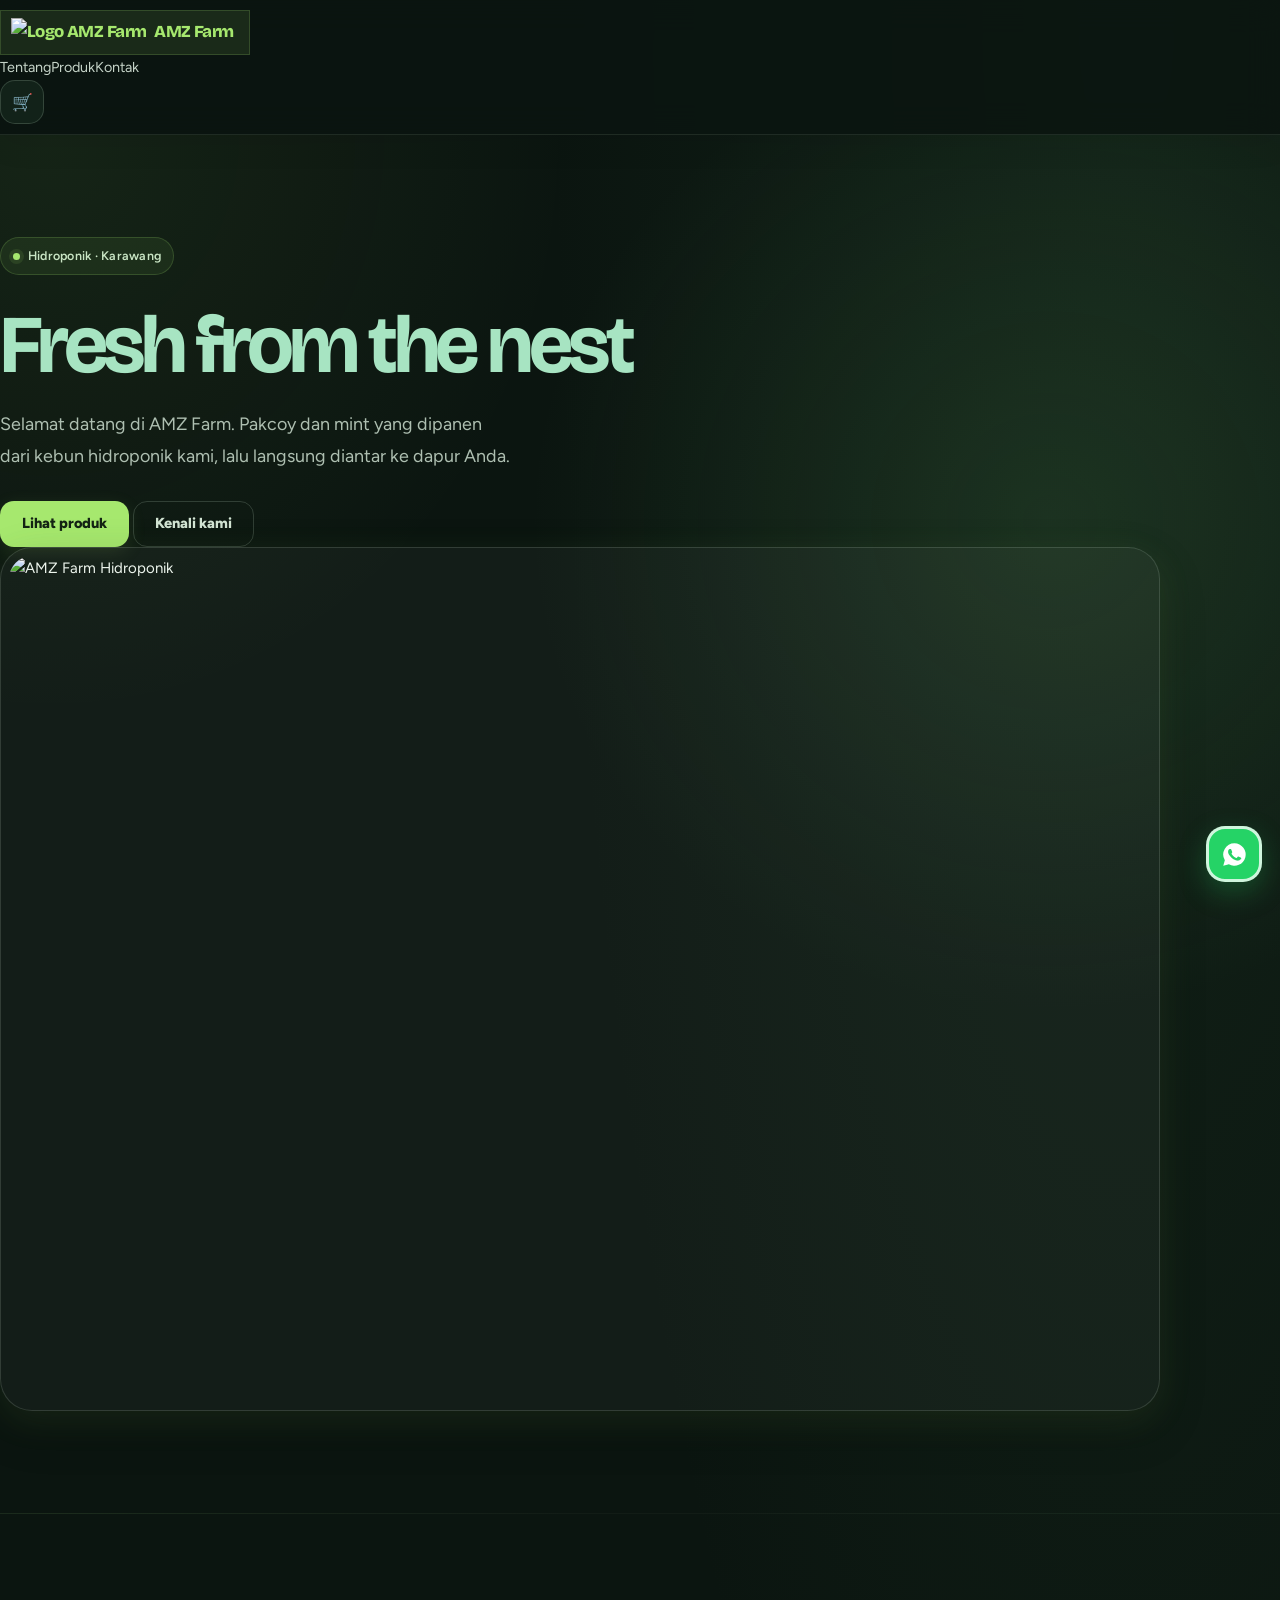
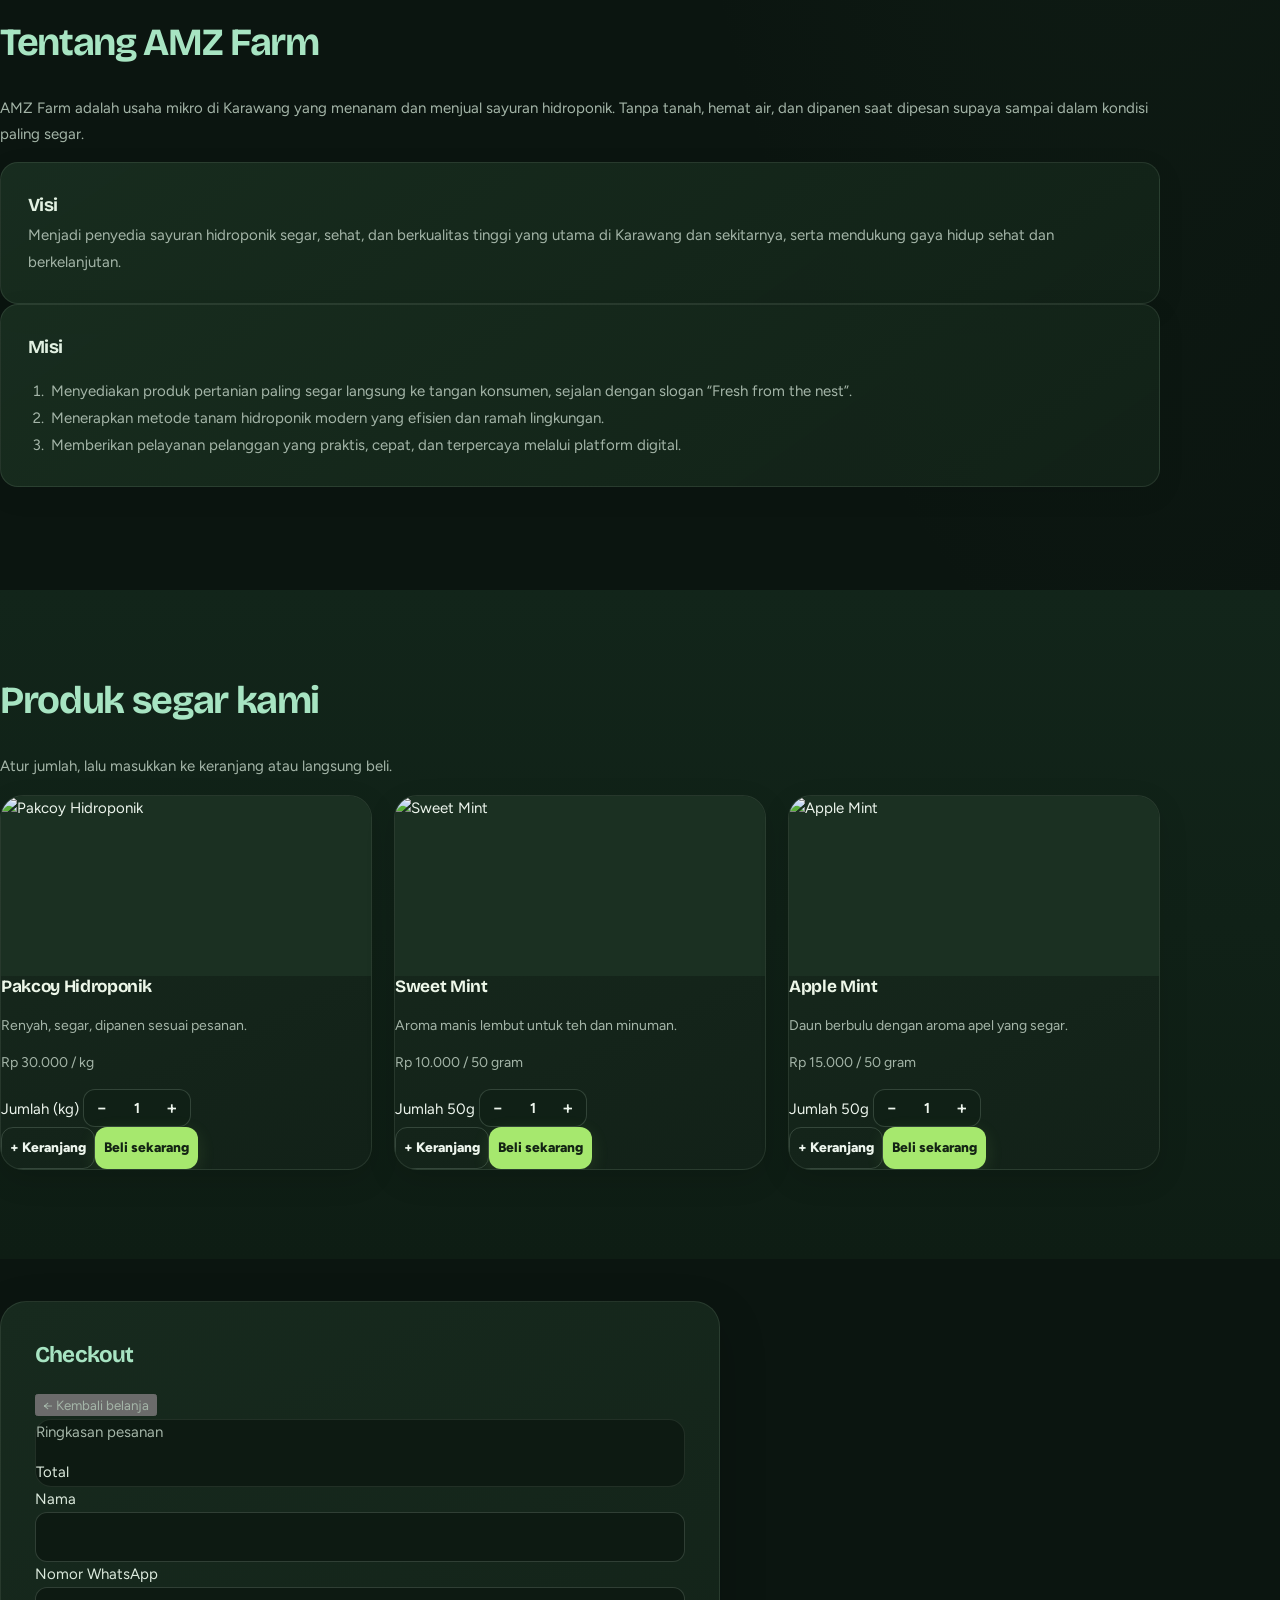
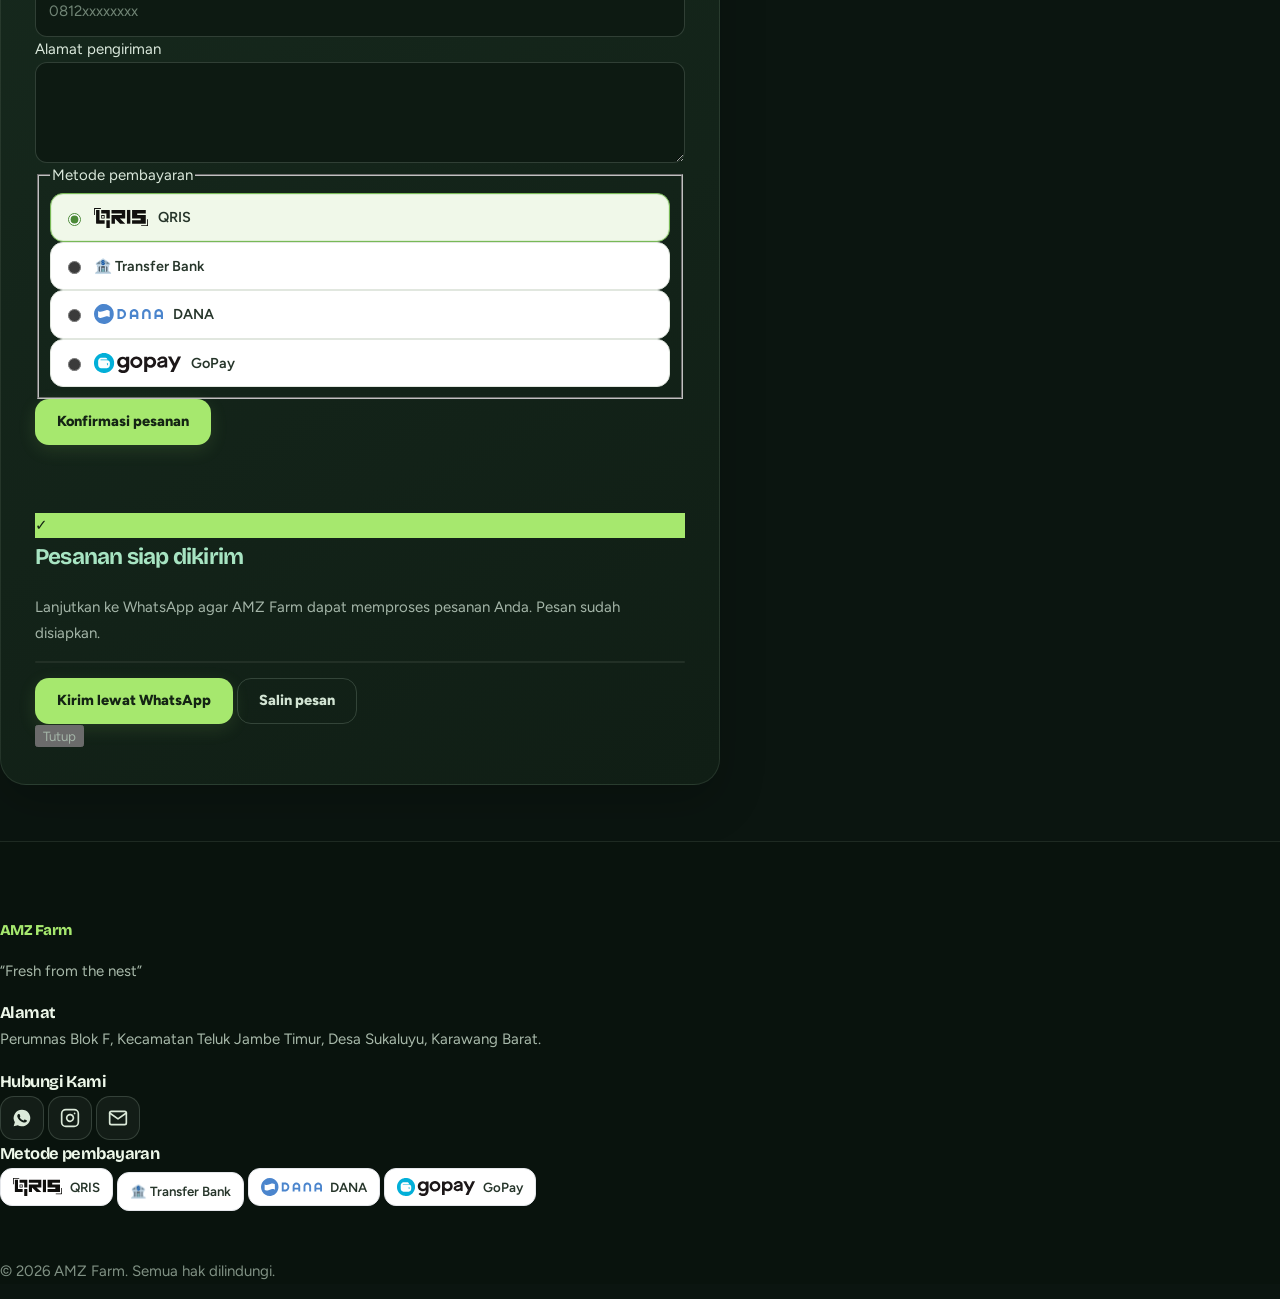
==== index.html @ d4993b53 "Update index.html" ====
<!DOCTYPE html>
<html lang="id">
<head>
<meta charset="utf-8">
<meta name="viewport" content="width=device-width, initial-scale=1, viewport-fit=cover">
<title>AMZ Farm – Sayuran Hidroponik Segar Karawang</title>
<link rel="preconnect" href="https://fonts.googleapis.com">
<link href="https://fonts.googleapis.com/css2?family=Bricolage+Grotesque:wght@600;800&family=Figtree:wght@400;500;600&display=swap" rel="stylesheet">
<script src="https://cdn.tailwindcss.com/3.4.17"></script>
<link rel="stylesheet" href="style.css">
</head>
<body>

<header class="top">
  <div class="mx-auto flex max-w-6xl items-center justify-between px-4 py-3">
    <a href="#atas" class="brand flex items-center gap-2 rounded-full py-1.5 pl-3 pr-4 text-xl font-extrabold" style="background:#1d4a2c;color:#c4f79a">
  <img src="https://raw.githubusercontent.com/dexxiittt/Image/main/logofmz.png" alt="Logo AMZ Farm" class="h-8 w-8 object-contain">
  AMZ Farm
    </a>
    <nav class="flex gap-4 text-sm font-semibold sm:gap-7 sm:text-base" aria-label="Navigasi utama">
      <a class="hidden sm:inline" href="#tentang">Tentang</a><a href="#produk">Produk</a><a class="hidden sm:inline" href="#kontak">Kontak</a><button type="button" id="cartBtn" class="cartbtn self-center" aria-label="Buka keranjang">🛒<span id="cartCount" class="badge">0</span></button>
    </nav>
  </div>
</header>

<main id="atas">
  <section class="hero-bg">
    <div class="mx-auto grid max-w-6xl items-center gap-8 px-4 py-12 md:grid-cols-2 md:py-20">
      <div>
        <p class="chip">Hidroponik · Karawang</p>
        <h1 class="mt-4 text-4xl font-extrabold leading-tight sm:text-5xl lg:text-6xl" style="color:var(--calm)">Fresh from the nest</h1>
        <p class="mt-4 max-w-md text-lg" style="color:var(--muted)">Selamat datang di AMZ Farm. Pakcoy dan mint yang dipanen dari kebun hidroponik kami, lalu langsung diantar ke dapur Anda.</p>
        <div class="mt-6 flex flex-wrap gap-3">
          <a href="#produk" class="btn">Lihat produk</a>
          <a href="#tentang" class="btn alt">Kenali kami</a>
        </div>
      </div>
      <!-- Gambar Hero Utama -->
      <div class="card overflow-hidden">
      <img src="https://raw.githubusercontent.com/dexxiittt/Image/main/iupage.jpg" 
     alt="AMZ Farm Hidroponik" 
     class="w-full h-auto rounded-3xl shadow-md">
      </div>
    </div>
  </section>

  <section id="tentang" class="mx-auto max-w-6xl px-4 py-14">
    <div class="grid gap-8 md:grid-cols-5">
      <div class="md:col-span-2">
        <h2 class="text-3xl font-extrabold" style="color:var(--calm)">Tentang AMZ Farm</h2>
        <p class="mt-3" style="color:var(--muted)">AMZ Farm adalah usaha mikro di Karawang yang menanam dan menjual sayuran hidroponik. Tanpa tanah, hemat air, dan dipanen saat dipesan supaya sampai dalam kondisi paling segar.</p>
      </div>
      <div class="grid gap-4 md:col-span-3">
        <div class="card p-6">
          <h3 class="text-xl font-extrabold">Visi</h3>
          <p class="mt-2" style="color:var(--muted)">Menjadi penyedia sayuran hidroponik segar, sehat, dan berkualitas tinggi yang utama di Karawang dan sekitarnya, serta mendukung gaya hidup sehat dan berkelanjutan.</p>
        </div>
        <div class="card p-6">
          <h3 class="text-xl font-extrabold">Misi</h3>
          <ol class="mt-3 list-decimal space-y-2 pl-5" style="color:var(--muted)">
            <li>Menyediakan produk pertanian paling segar langsung ke tangan konsumen, sejalan dengan slogan “Fresh from the nest”.</li>
            <li>Menerapkan metode tanam hidroponik modern yang efisien dan ramah lingkungan.</li>
            <li>Memberikan pelayanan pelanggan yang praktis, cepat, dan terpercaya melalui platform digital.</li>
          </ol>
        </div>
      </div>
    </div>
  </section>

  <section id="produk" class="py-14" style="background:var(--leaf-soft)">
    <div class="mx-auto max-w-6xl px-4">
      <h2 class="text-3xl font-extrabold" style="color:var(--calm)">Produk segar kami</h2>
      <p class="mt-2" style="color:var(--muted)">Atur jumlah, lalu masukkan ke keranjang atau langsung beli.</p>
      <div id="grid" class="mt-8 grid gap-6 sm:grid-cols-2 lg:grid-cols-3"></div>
    </div>
  </section>
</main>

<footer id="kontak" style="background:var(--forest);color:#e7f5de">
  <div class="mx-auto grid max-w-6xl gap-8 px-4 py-12 md:grid-cols-3">
    <div>
      <p class="brand text-2xl font-extrabold" style="color:#c4f79a">AMZ Farm</p>
      <p class="mt-2 opacity-80">“Fresh from the nest”</p>
    </div>

    <div>
      <h3 class="font-extrabold">Alamat</h3>
      <p class="mt-2 text-sm opacity-80 leading-relaxed">Perumnas Blok F, Kecamatan Teluk Jambe Timur, Desa Sukaluyu, Karawang Barat.</p>
      
      <h3 class="mt-5 font-extrabold">Hubungi Kami</h3>
      <div class="mt-3 flex items-center gap-3">
        <!-- WhatsApp -->
        <a href="https://wa.me/628111612316" target="_blank" rel="noopener" class="social-btn" aria-label="WhatsApp AMZ Farm">
          <svg width="20" height="20" viewBox="0 0 24 24" fill="currentColor" aria-hidden="true"><path d="M12 2a10 10 0 0 0-8.6 15.1L2 22l5-1.3A10 10 0 1 0 12 2zm5.2 14.2c-.2.6-1.3 1.2-1.8 1.2-.5.1-1 .2-3.3-.7-2.8-1.2-4.5-4-4.7-4.2-.1-.2-1.1-1.5-1.1-2.8s.7-2 1-2.3c.2-.3.5-.3.7-.3h.5c.2 0 .4 0 .6.5l.8 2c.1.2.1.4 0 .6l-.4.6c-.1.2-.3.3-.1.6.2.3.8 1.300 1.700 2.100 1.200 1 2.100 1.300 2.400 1.500.3.1.4.1.6-.1l.8-1c.2-.3.4-.2.6-.1l1.900.9c.3.1.5.2.5.4.1.2.1.8-.1 1.400z"/></svg>
        </a>

        <!-- Instagram -->
        <a href="https://www.instagram.com/amz.farm_?mdxt=MTM5aWxjMGJpMmthdw==" target="_blank" rel="noopener" class="social-btn" aria-label="Instagram AMZ Farm">
          <svg width="20" height="20" viewBox="0 0 24 24" fill="none" stroke="currentColor" stroke-width="2" stroke-linecap="round" stroke-linejoin="round" aria-hidden="true"><rect x="2" y="2" width="20" height="20" rx="5" ry="5"/><path d="M16 11.37A4 4 0 1 1 12.63 8 4 4 0 0 1 16 11.37z"/><line x1="17.5" y1="6.5" x2="17.51" y2="6.5"/></svg>
        </a>

        <!-- Email -->
        <a href="mailto:hamzah09876543210@gmail.com" class="social-btn" aria-label="Email AMZ Farm">
          <svg width="20" height="20" viewBox="0 0 24 24" fill="none" stroke="currentColor" stroke-width="2" stroke-linecap="round" stroke-linejoin="round" aria-hidden="true"><path d="M4 4h16c1.1 0 2 .9 2 2v12c0 1.1-.9 2-2 2H4c-1.1 0-2-.9-2-2V6c0-1.1.9-2 2-2z"/><polyline points="22,6 12,13 2,6"/></svg>
        </a>
      </div>
    </div>

    <div>
      <h3 class="font-extrabold">Metode pembayaran</h3>
      <div class="mt-3 flex flex-wrap gap-2">
        <span class="pay-chip"><img src="components/assets/payment/qris.svg" alt="QRIS"> QRIS</span>
        <span class="pay-chip">🏦 Transfer Bank</span>
        <span class="pay-chip"><img src="components/assets/payment/dana.svg" alt="DANA"> DANA</span>
        <span class="pay-chip"><img src="components/assets/payment/gopay.svg" alt="GoPay"> GoPay</span>
      </div>
    </div>
  </div>
  <p class="border-t px-4 py-4 text-center text-sm opacity-70" style="border-color:#ffffff22">© 2026 AMZ Farm. Semua hak dilindungi.</p>
</footer>

<a class="wa" href="https://wa.me/628111612316" target="_blank" rel="noopener" aria-label="Chat WhatsApp AMZ Farm">
  <svg width="30" height="30" viewBox="0 0 24 24" fill="#fff" aria-hidden="true"><path d="M12 2a10 10 0 0 0-8.6 15.1L2 22l5-1.3A10 10 0 1 0 12 2zm5.2 14.2c-.2.6-1.3 1.2-1.8 1.2-.5.1-1 .2-3.3-.7-2.8-1.2-4.5-4-4.7-4.2-.1-.2-1.1-1.5-1.1-2.8s.7-2 1-2.3c.2-.3.5-.3.7-.3h.5c.2 0 .4 0 .6.5l.8 2c.1.2.1.4 0 .6l-.4.6c-.1.2-.3.3-.1.6.2.3.8 1.300 1.700 2.100 1.200 1 2.100 1.300 2.400 1.500.3.1.4.1.6-.1l.8-1c.2-.3.4-.2.6-.1l1.900.9c.3.1.5.2.5.4.1.2.1.8-.1 1.400z"/></svg>
</a>

<div id="toast" class="toast" role="status" aria-live="polite"></div>

<dialog id="cartDlg" aria-labelledby="cartTitle">
  <div class="p-6">
    <div class="flex items-start justify-between gap-4">
      <h2 id="cartTitle" class="text-2xl font-extrabold" style="color:var(--calm)">Keranjang</h2>
      <button type="button" id="cartClose" class="text-2xl leading-none" aria-label="Tutup" style="color:var(--muted)">×</button>
    </div>
    <div id="cartBody" class="mt-4"></div>
  </div>
</dialog>

<section id="checkoutPage" class="hidden mx-auto max-w-2xl px-4 py-10" aria-labelledby="dlgTitle"><div class="card">
  <div id="formView" class="p-6">
    <div class="flex items-start justify-between gap-4">
      <h2 id="dlgTitle" class="text-2xl font-extrabold" style="color:var(--calm)">Checkout</h2>
      <button type="button" id="close" class="underline" style="color:var(--muted)">← Kembali belanja</button>
    </div>
    <div class="mt-4 rounded-2xl p-4" style="background:var(--leaf-soft)" aria-live="polite">
      <p class="text-sm" style="color:var(--muted)">Ringkasan pesanan</p>
      <ul id="sumList" class="mt-1 space-y-1"></ul>
      <div class="mt-1 flex items-center justify-between">
        <span class="font-extrabold">Total</span>
        <span id="sumTotal" class="font-extrabold"></span>
      </div>
    </div>
    <form id="form" class="mt-5 space-y-4">
      <label class="block"><span class="text-sm font-semibold">Nama</span><input class="field mt-1" name="nama" required autocomplete="name"></label>
      <label class="block"><span class="text-sm font-semibold">Nomor WhatsApp</span><input class="field mt-1" name="wa" type="tel" inputmode="tel" required pattern="[0-9+\s\-]{9,16}" placeholder="0812xxxxxxxx" autocomplete="tel"></label>
      <label class="block"><span class="text-sm font-semibold">Alamat pengiriman</span><textarea class="field mt-1" name="alamat" rows="3" required autocomplete="street-address"></textarea></label>
      <fieldset>
        <legend class="text-sm font-semibold">Metode pembayaran</legend>
        <div class="mt-2 grid grid-cols-2 gap-2">
          <label class="pay"><input type="radio" name="bayar" value="QRIS" checked><img src="components/assets/payment/qris.svg" alt="QRIS"> QRIS</label>
          <label class="pay"><input type="radio" name="bayar" value="Transfer Bank">🏦 Transfer Bank</label>
          <label class="pay"><input type="radio" name="bayar" value="DANA"><img src="components/assets/payment/dana.svg" alt="DANA"> DANA</label>
          <label class="pay"><input type="radio" name="bayar" value="GoPay"><img src="components/assets/payment/gopay.svg" alt="GoPay"> GoPay</label>
        </div>
      </fieldset>
      <button class="btn w-full" type="submit">Konfirmasi pesanan</button>
    </form>
  </div>
  <div id="okView" class="hidden p-6 text-center">
    <div class="mx-auto grid h-16 w-16 place-items-center rounded-full text-3xl" style="background:var(--leaf);color:var(--on-leaf)">✓</div>
    <h2 class="mt-4 text-2xl font-extrabold" style="color:var(--forest)">Pesanan siap dikirim</h2>
    <p class="mt-2" style="color:var(--muted)">Lanjutkan ke WhatsApp agar AMZ Farm dapat memproses pesanan Anda. Pesan sudah disiapkan.</p>
    <pre id="msg" class="mt-4 whitespace-pre-wrap rounded-2xl p-4 text-left text-sm" style="background:var(--leaf-soft);font-family:inherit"></pre>
    <div class="mt-5 flex flex-col gap-3 sm:flex-row">
      <a id="waGo" class="btn flex-1" target="_blank" rel="noopener" href="#">Kirim lewat WhatsApp</a>
      <button id="copy" class="btn alt flex-1" type="button">Salin pesan</button>
    </div>
    <button id="done" class="mt-4 underline" type="button" style="color:var(--muted)">Tutup</button>
  </div>
</div></section>

<script src="script.js?=v3"></script>
</body>
</html>
---- style.css ----
/* =========================================================
   AMZ FARM — PREMIUM UI SYSTEM
   Modular / LEGO CSS • Mobile-first • No JavaScript changes
   ========================================================= */

/* 01. DESIGN TOKENS */
:root {
  color-scheme: dark;
  --calm: #a7e4c2;
  --leaf: #a6e86e;
  --leaf-hover: #b9f48a;
  --leaf-soft: #1c3326;
  --forest: #0b1711;
  --forest-2: #102118;
  --ink: #edf5ed;
  --muted: #a4b5a8;
  --bg: #0b1510;
  --surface: #122219;
  --surface-raised: #172b1e;
  --line: rgba(196, 224, 199, .11);
  --line-strong: rgba(196, 224, 199, .19);
  --on-leaf: #142414;
  --white: #f7fbf5;
  --danger: #ff8c83;
  --success: #a6e86e;
  --shadow-sm: 0 8px 24px rgba(0, 0, 0, .12);
  --shadow-md: 0 18px 48px rgba(0, 0, 0, .20);
  --shadow-glow: 0 10px 34px rgba(166, 232, 110, .10);
  --radius-sm: 12px;
  --radius-md: 18px;
  --radius-lg: 26px;
  --radius-xl: 32px;
  --page-width: 1160px;
  --ease: cubic-bezier(.2, .75, .25, 1);
  --transition: 220ms var(--ease);
  box-sizing: border-box;
  padding-top: env(safe-area-inset-top, 0px);
  padding-bottom: env(safe-area-inset-bottom, 0px);
}

*, *::before, *::after { box-sizing: inherit; }
html { scroll-behavior: smooth; scroll-padding-top: 88px; }
body {
  margin: 0;
  min-width: 320px;
  background:
    radial-gradient(ellipse at 88% 0%, rgba(49, 91, 57, .20), transparent 36rem),
    var(--bg);
  color: var(--ink);
  font-family: 'Figtree', system-ui, -apple-system, sans-serif;
  font-size: 15px;
  line-height: 1.7;
  -webkit-font-smoothing: antialiased;
  text-rendering: optimizeLegibility;
}
body, button, input, textarea { font-family: 'Figtree', system-ui, sans-serif; }
h1, h2, h3, h4, .brand { font-family: 'Bricolage Grotesque', 'Figtree', sans-serif; letter-spacing: -.035em; }
h1, h2, h3, p { margin-top: 0; }
img { max-width: 100%; }
button, a, input, textarea { -webkit-tap-highlight-color: transparent; }
a { color: inherit; text-decoration: none; }
button { color: inherit; }
::selection { color: var(--on-leaf); background: var(--leaf); }

/* 02. ACCESSIBILITY & MOTION */
a:focus-visible, button:focus-visible, input:focus-visible,
textarea:focus-visible, select:focus-visible, label:focus-within {
  outline: 2px solid var(--leaf);
  outline-offset: 4px;
}
@media (prefers-reduced-motion: reduce) {
  *, *::before, *::after { animation-duration: .01ms !important; animation-iteration-count: 1 !important; transition-duration: .01ms !important; scroll-behavior: auto !important; }
}

/* 03. SHARED LAYOUT / SECTION RHYTHM */
main { overflow: clip; }
main > section { position: relative; }
main .max-w-6xl { width: min(var(--page-width), 100%); }
#tentang, #produk, #kontak { scroll-margin-top: 86px; }
#tentang { padding-top: clamp(3.5rem, 8vw, 7rem); padding-bottom: clamp(3.5rem, 8vw, 7rem); }
#produk { padding-top: clamp(3.5rem, 7vw, 6rem) !important; padding-bottom: clamp(3.5rem, 7vw, 6rem) !important; background: linear-gradient(180deg, #12251a 0%, #0e1d14 100%) !important; }
#tentang h2, #produk h2 { font-size: clamp(1.8rem, 3vw, 2.65rem); line-height: 1.12; color: var(--calm) !important; }
#tentang p, #produk > div > p { color: var(--muted) !important; }

/* 04. STICKY NAVIGATION */
header.top {
  position: sticky;
  top: env(safe-area-inset-top, 0px);
  z-index: 50;
  background: rgba(11, 21, 16, .88);
  border-bottom: 1px solid var(--line);
  box-shadow: 0 8px 30px rgba(0, 0, 0, .08);
  backdrop-filter: blur(16px);
  -webkit-backdrop-filter: blur(16px);
}
header.top > div { min-height: 70px; padding-top: 10px; padding-bottom: 10px; }
.brand { display: inline-flex; align-items: center; gap: 8px; color: var(--leaf) !important; font-weight: 800; }
header .brand { background: rgba(166, 232, 110, .10) !important; border: 1px solid rgba(166, 232, 110, .18); padding: 7px 15px 7px 10px !important; font-size: 1.05rem !important; }
header nav { align-items: center; gap: clamp(12px, 2.2vw, 28px) !important; }
header nav > a { color: #c5d3c8; font-size: .9rem !important; transition: color var(--transition); }
header nav > a:hover { color: var(--leaf); }
.cartbtn {
  position: relative; display: grid; place-items: center; flex: 0 0 auto;
  width: 44px; height: 44px; border: 1px solid var(--line-strong);
  border-radius: 15px; background: var(--surface); font-size: 1.05rem;
  cursor: pointer; transition: transform var(--transition), background var(--transition), border-color var(--transition);
}
.cartbtn:hover { transform: translateY(-2px); background: var(--surface-raised); border-color: rgba(166, 232, 110, .4); }
.badge { position: absolute; top: -5px; right: -5px; min-width: 19px; height: 19px; padding: 0 5px; border-radius: 99px; display: none; place-items: center; background: var(--leaf); color: var(--on-leaf); border: 2px solid var(--bg); font-size: 10px; font-weight: 800; }

/* 05. HERO */
.hero-bg {
  background:
    radial-gradient(ellipse at 82% 28%, rgba(76, 132, 78, .19), transparent 35%),
    radial-gradient(ellipse at 4% 0%, rgba(166, 232, 110, .07), transparent 30%);
  border-bottom: 1px solid rgba(196, 224, 199, .035);
}
.hero-bg > div { padding-top: clamp(3.5rem, 8vw, 7.5rem) !important; padding-bottom: clamp(4rem, 8vw, 7.5rem) !important; gap: clamp(2rem, 5vw, 4.5rem) !important; }
.chip {
  display: inline-flex; align-items: center; gap: 8px; width: fit-content;
  padding: 7px 12px; border: 1px solid rgba(166, 232, 110, .18);
  border-radius: 99px; background: rgba(166, 232, 110, .075);
  color: #c9e5c4; font-size: .78rem; font-weight: 600; letter-spacing: .02em;
}
.chip::before { content: ''; width: 7px; height: 7px; border-radius: 50%; background: var(--leaf); box-shadow: 0 0 0 4px rgba(166, 232, 110, .10); }
.hero-bg h1 { max-width: 700px; margin-top: 18px !important; margin-bottom: 0; font-size: clamp(2.65rem, 6.4vw, 5.3rem) !important; line-height: .99 !important; letter-spacing: -.055em; color: var(--calm) !important; text-wrap: balance; }
.hero-bg p:not(.chip) { max-width: 510px; margin-top: 22px !important; color: #aebfb1 !important; font-size: clamp(1rem, 1.4vw, 1.12rem) !important; line-height: 1.8; }
.hero-bg .mt-6 { margin-top: 28px !important; gap: 12px !important; }
.hero-bg .card { position: relative; padding: 8px; border: 1px solid rgba(220, 240, 218, .15); border-radius: var(--radius-xl); background: rgba(255, 255, 255, .035); box-shadow: var(--shadow-md), var(--shadow-glow); }
.hero-bg .card img { display: block; width: 100%; aspect-ratio: 1.35 / 1; object-fit: cover; border-radius: 23px !important; box-shadow: none !important; }

/* 06. BUTTON SYSTEM */
.btn {
  display: inline-flex; align-items: center; justify-content: center; gap: 9px;
  min-height: 46px; padding: 12px 21px; border: 1px solid transparent;
  border-radius: 14px; background: var(--leaf); color: var(--on-leaf);
  font-size: .91rem; font-weight: 800; line-height: 1.2; text-align: center;
  cursor: pointer; box-shadow: 0 5px 18px rgba(166, 232, 110, .12);
  transition: transform var(--transition), background var(--transition), box-shadow var(--transition), border-color var(--transition);
}
.btn:hover { transform: translateY(-2px); background: var(--leaf-hover); color: var(--on-leaf); box-shadow: 0 9px 24px rgba(166, 232, 110, .18); }
.btn:active { transform: translateY(0) scale(.985); }
.btn.alt { background: transparent; color: #d2e4d3; border-color: var(--line-strong); box-shadow: none; }
.btn.alt:hover { background: rgba(255, 255, 255, .055); color: var(--leaf); border-color: rgba(166, 232, 110, .38); }
button:disabled, .btn:disabled { cursor: not-allowed; opacity: .55; transform: none; }

/* 07. ABOUT / VISION / MISSION */
#tentang .grid { align-items: start; }
#tentang .md\:col-span-2 { padding-top: 5px; }
#tentang .md\:col-span-3 { gap: 14px !important; }
.card {
  color: var(--ink); background: linear-gradient(145deg, rgba(25, 46, 32, .94), rgba(18, 34, 24, .96));
  border: 1px solid var(--line); border-radius: var(--radius-md); overflow: hidden;
  box-shadow: 0 8px 28px rgba(0, 0, 0, .08);
  transition: border-color var(--transition), transform var(--transition), box-shadow var(--transition);
}
#tentang .card { padding: clamp(18px, 2.3vw, 27px) !important; }
#tentang .card:hover { border-color: rgba(166, 232, 110, .23); box-shadow: var(--shadow-sm); }
#tentang .card h3 { margin-bottom: 0; color: #e1f0e1; font-size: 1.15rem; }
#tentang .card p, #tentang .card ol { margin-bottom: 0; font-size: .94rem; line-height: 1.8; }
#tentang .card ol { padding-left: 1.25rem; }
#tentang .card li { padding-left: 3px; }

/* 08. PRODUCT GRID — compatible with cards rendered by script.js */
#grid { display: grid; grid-template-columns: repeat(3, minmax(0, 1fr)); gap: 22px !important; align-items: stretch; }
#grid > * {
  min-width: 0; overflow: hidden; border: 1px solid var(--line) !important;
  border-radius: 23px !important; background: linear-gradient(155deg, #17291d, #122118) !important;
  color: var(--ink) !important; box-shadow: 0 10px 30px rgba(0, 0, 0, .12);
  transition: transform 260ms var(--ease), border-color 260ms var(--ease), box-shadow 260ms var(--ease);
}
#grid > *:hover { transform: translateY(-5px); border-color: rgba(166, 232, 110, .28) !important; box-shadow: 0 18px 42px rgba(0, 0, 0, .22), 0 0 25px rgba(166, 232, 110, .035); }
#grid img { display: block; max-width: 100%; }
#grid > * img:first-child, #grid .product-image, #grid .product-img {
  width: 100%; aspect-ratio: 1.42 / 1; object-fit: cover; background: #1b3022;
}
#grid h3, #grid h4, #grid .product-title { color: #edf7e9 !important; font-size: 1.08rem; line-height: 1.3; letter-spacing: -.02em; }
#grid p, #grid .product-description { color: var(--muted) !important; font-size: .88rem; line-height: 1.6; }
#grid .price, #grid .product-price { color: var(--calm) !important; font-size: 1.25rem; font-weight: 800; letter-spacing: -.025em; }
#grid .stepper { display: inline-flex; align-items: center; overflow: hidden; border: 1px solid var(--line-strong); border-radius: 12px; background: #102016; }
.stepper { display: inline-flex; align-items: center; border: 1px solid var(--line-strong); border-radius: 12px; overflow: hidden; background: #102016; }
.stepper button { width: 36px; height: 36px; border: 0; background: transparent; color: var(--ink); font-size: 1.15rem; font-weight: 600; cursor: pointer; transition: background var(--transition), color var(--transition); }
.stepper button:hover { background: var(--leaf); color: var(--on-leaf); }
.stepper input { width: 34px; min-width: 0; padding: 0; border: 0; outline: 0; background: transparent; color: var(--ink); text-align: center; font-size: .9rem; font-weight: 700; -moz-appearance: textfield; }
.stepper input::-webkit-inner-spin-button, .stepper input::-webkit-outer-spin-button { display: none; }
#grid .btn { min-height: 42px; padding: 10px 16px; border-radius: 12px; font-size: .86rem; }
#grid .btn.alt { color: var(--ink); }
#grid button, #grid input { max-width: 100%; }

/* Common generated product-card naming conventions */
.product-card { display: flex; flex-direction: column; height: 100%; }
.product-card .product-content, .product-card .product-info { display: flex; flex: 1; flex-direction: column; gap: 8px; padding: 18px; }
.product-card .product-actions { display: flex; align-items: center; justify-content: space-between; gap: 10px; margin-top: auto; padding-top: 10px; }
.product-card .product-image-wrap { overflow: hidden; background: #1b3022; }
.product-card .product-image-wrap img { width: 100%; aspect-ratio: 1.4 / 1; object-fit: cover; transition: transform 500ms var(--ease); }
.product-card:hover .product-image-wrap img { transform: scale(1.035); }

/* 09. FOOTER */
footer#kontak { background: #09130d !important; color: #e3eee2 !important; border-top: 1px solid var(--line); }
footer#kontak > div { padding-top: clamp(3rem, 6vw, 5rem) !important; padding-bottom: 3rem !important; }
footer#kontak h3 { margin-bottom: 0; color: #edf7e9; font-size: 1.03rem; }
footer#kontak p { color: #a8b9aa; }
footer#kontak .brand { color: var(--leaf) !important; }
footer#kontak .border-t { border-color: var(--line) !important; color: #809184; }
.social-btn {
  display: inline-flex; align-items: center; justify-content: center; width: 44px; height: 44px;
  border: 1px solid var(--line-strong); border-radius: 14px; background: rgba(255, 255, 255, .045);
  color: #dbe9d9; transition: transform var(--transition), background var(--transition), color var(--transition), border-color var(--transition);
}
.social-btn:hover { transform: translateY(-3px); border-color: var(--leaf); background: var(--leaf); color: var(--on-leaf); }

.pay-chip {
  display: inline-flex;
  align-items: center;
  justify-content: center;
  gap: 8px;
  min-height: 38px;
  padding: 7px 12px;
  border: 1px solid #e5e7eb;
  border-radius: 12px;
  background: #ffffff;
  color: #26352a;
  font-size: .83rem;
  font-weight: 600;
  transition: background var(--transition), border-color var(--transition);
}

.pay-chip:hover {
  background: #f3f7f0;
  border-color: #cbdcc5;
}

.pay-chip img {
  display: block;
  width: auto;
  height: 18px;
  object-fit: contain;
}

/* 10. FLOATING WHATSAPP & TOAST */
.wa {
  position: fixed; right: max(18px, env(safe-area-inset-right)); bottom: calc(18px + env(safe-area-inset-bottom, 0px)); z-index: 45;
  display: grid; place-items: center; width: 56px; height: 56px; border: 3px solid rgba(255, 255, 255, .78);
  border-radius: 19px; background: #25d366; color: white; box-shadow: 0 10px 28px rgba(37, 211, 102, .25);
  transition: transform var(--transition), box-shadow var(--transition);
}
.wa:hover { transform: translateY(-4px) rotate(-3deg); box-shadow: 0 15px 34px rgba(37, 211, 102, .32); }
.wa svg { width: 27px; height: 27px; }
.toast {
  position: fixed; left: 50%; bottom: calc(88px + env(safe-area-inset-bottom, 0px)); z-index: 90;
  width: max-content; max-width: min(90vw, 440px); padding: 12px 17px;
  border: 1px solid var(--line-strong); border-radius: 14px; background: #203b29; color: #eaf8e6;
  box-shadow: var(--shadow-md); font-size: .9rem; font-weight: 600; text-align: center;
  opacity: 0; pointer-events: none; transform: translate(-50%, 12px); transition: opacity var(--transition), transform var(--transition);
}
.toast.show { opacity: 1; transform: translate(-50%, 0); }

/* 11. CART DIALOG */
dialog {
  width: min(560px, calc(100vw - 28px)); max-width: none; max-height: min(88dvh, 760px);
  padding: 0; overflow: auto; border: 1px solid var(--line-strong); border-radius: 26px;
  background: #122219; color: var(--ink); box-shadow: 0 28px 90px rgba(0, 0, 0, .42);
}
dialog::backdrop { background: rgba(3, 10, 5, .72); backdrop-filter: blur(5px); -webkit-backdrop-filter: blur(5px); }
dialog[open] { animation: dialog-in 220ms var(--ease) both; }
@keyframes dialog-in { from { opacity: 0; transform: translateY(12px) scale(.985); } to { opacity: 1; transform: translateY(0) scale(1); } }
dialog > div { padding: clamp(20px, 5vw, 30px) !important; }
dialog h2 { color: var(--calm) !important; }
dialog #cartClose { width: 38px; height: 38px; border: 1px solid var(--line); border-radius: 12px; background: var(--surface-raised); color: var(--muted) !important; cursor: pointer; }
#cartBody { color: var(--ink); }
#cartBody button { cursor: pointer; }

/* 12. CHECKOUT & FORM */
#checkoutPage { width: min(720px, 100%); padding-top: 42px; padding-bottom: 56px; }
#checkoutPage > .card { border-radius: 26px; background: linear-gradient(150deg, #172a1e, #101e15); box-shadow: var(--shadow-md); }
#checkoutPage #formView, #checkoutPage #okView { padding: clamp(20px, 5vw, 34px) !important; }
#checkoutPage h2 { color: var(--calm) !important; }
#checkoutPage label > span, #checkoutPage legend { color: #dbe9dc; }
.field {
  display: block; width: 100%; min-height: 46px; padding: 11px 13px;
  border: 1px solid var(--line-strong); border-radius: 12px; background: #0d1a12;
  color: var(--ink); font: inherit; outline: none; transition: border-color var(--transition), box-shadow var(--transition), background var(--transition);
}
.field::placeholder { color: #708475; }
.field:focus { border-color: rgba(166, 232, 110, .7); box-shadow: 0 0 0 3px rgba(166, 232, 110, .09); background: #102016; }
textarea.field { min-height: 100px; resize: vertical; }
#checkoutPage .rounded-2xl[aria-live="polite"], #msg { border: 1px solid var(--line); border-radius: 16px !important; background: #0d1a12 !important; color: #dbe9dc; }
.pay {
  display: flex;
  align-items: center;
  gap: 10px;
  min-height: 48px;
  padding: 11px 12px;
  border: 1px solid #e1e7df;
  border-radius: 13px;
  background: #ffffff;
  color: #26352a !important;
  font-size: .9rem;
  font-weight: 600;
  cursor: pointer;
  transition: background var(--transition),
              border-color var(--transition),
              box-shadow var(--transition);
}

.pay:hover {
  background: #f5f8f2;
}

.pay:has(input:checked) {
  border-color: #78b957;
  background: #f0f8e9;
  box-shadow: inset 0 0 0 1px rgba(120, 185, 87, .15);
}

.pay input {
  accent-color: #4b8a37;
  flex: 0 0 auto;
}

.pay img {
  display: block;
  width: auto;
  height: 20px;
  object-fit: contain;
}

#okView pre { white-space: pre-wrap; overflow-wrap: anywhere; }

/* 13. RESPONSIVE — TABLET */
@media (max-width: 900px) {
  :root { --page-width: 100%; }
  #grid { grid-template-columns: repeat(2, minmax(0, 1fr)); gap: 17px !important; }
  .hero-bg > div { gap: 28px !important; }
  .hero-bg h1 { font-size: clamp(2.7rem, 6vw, 4.4rem) !important; }
  #tentang .grid { gap: 26px !important; }
}

/* 14. RESPONSIVE — MOBILE */
@media (max-width: 640px) {
  body { font-size: 14px; }
  html { scroll-padding-top: 72px; }
  header.top > div { min-height: 62px; padding-left: 14px !important; padding-right: 14px !important; }
  header .brand { gap: 5px; padding: 6px 10px !important; font-size: .98rem !important; }
  header .brand svg { width: 25px; height: 25px; }
  header nav { gap: 13px !important; }
  header nav > a { font-size: .82rem !important; }
  .cartbtn { width: 39px; height: 39px; border-radius: 13px; }
  .hero-bg > div { grid-template-columns: minmax(0, 1fr) !important; padding: 48px 18px 54px !important; gap: 28px !important; }
  .hero-bg h1 { max-width: 560px; font-size: clamp(2.8rem, 12vw, 4rem) !important; line-height: 1.02 !important; }
  .hero-bg p:not(.chip) { margin-top: 16px !important; font-size: .98rem !important; line-height: 1.75; }
  .hero-bg .mt-6 { margin-top: 22px !important; }
  .hero-bg .card { padding: 6px; border-radius: 23px; }
  .hero-bg .card img { aspect-ratio: 1.45 / 1; border-radius: 18px !important; }
  .btn { min-height: 44px; padding: 11px 16px; font-size: .87rem; }
  #tentang { padding: 52px 18px !important; }
  #tentang .grid { grid-template-columns: minmax(0, 1fr) !important; gap: 24px !important; }
  #tentang .md\:col-span-2, #tentang .md\:col-span-3 { grid-column: auto !important; }
  #tentang .card { padding: 19px !important; }
  #tentang .card p, #tentang .card ol { font-size: .9rem; }
  #produk { padding: 52px 0 !important; }
  #produk > div { padding-left: 18px !important; padding-right: 18px !important; }
  #produk h2 { font-size: 1.9rem; }
  #grid { grid-template-columns: repeat(2, minmax(0, 1fr)); gap: 12px !important; margin-top: 23px !important; }
  #grid > * { border-radius: 17px !important; }
  #grid > *:hover { transform: none; }
  #grid > * img:first-child, #grid .product-image, #grid .product-img { aspect-ratio: 1.08 / 1; }
  #grid h3, #grid h4, #grid .product-title { font-size: .94rem; }
  #grid p, #grid .product-description { font-size: .78rem; }
  #grid .price, #grid .product-price { font-size: 1.08rem; }
  #grid .btn { min-height: 38px; padding: 9px 10px; font-size: .77rem; border-radius: 10px; }
  #grid .stepper button, .stepper button { width: 29px; height: 31px; font-size: 1rem; }
  #grid .stepper input, .stepper input { width: 26px; font-size: .82rem; }
  .product-card .product-content, .product-card .product-info { gap: 6px; padding: 12px; }
  .product-card .product-actions { align-items: stretch; flex-direction: column; gap: 8px; }
  footer#kontak > div { grid-template-columns: minmax(0, 1fr) !important; gap: 28px !important; padding: 42px 20px 28px !important; }
  footer#kontak .border-t { padding: 16px 14px !important; font-size: .78rem; }
  .wa { right: 14px; bottom: calc(14px + env(safe-area-inset-bottom, 0px)); width: 50px; height: 50px; border-radius: 17px; }
  .toast { bottom: calc(76px + env(safe-area-inset-bottom, 0px)); }
  #checkoutPage { padding: 22px 12px 40px; }
  #checkoutPage > .card { border-radius: 21px; }
  #checkoutPage .grid.grid-cols-2 { gap: 8px !important; }
  .pay { gap: 7px; padding: 10px 8px; font-size: .81rem; }
  dialog { width: calc(100vw - 20px); border-radius: 22px; }
}

/* 15. EXTRA SMALL PHONES */
@media (max-width: 380px) {
  header nav { gap: 9px !important; }
  header nav > a { font-size: .76rem !important; }
  header .brand { font-size: .9rem !important; }
  #grid { grid-template-columns: minmax(0, 1fr); gap: 15px !important; }
  #grid > * img:first-child, #grid .product-image, #grid .product-img { aspect-ratio: 1.55 / 1; }
  .product-card .product-actions { flex-direction: row; align-items: center; }
}

/* 16. LIGHT MODE OPT-IN (add data-theme="light" to <html> if needed) */
:root[data-theme="light"] {
  color-scheme: light;
  --calm: #246747; --leaf: #b5ed83; --leaf-hover: #c6f59d; --leaf-soft: #edf7e7;
  --forest: #173d28; --forest-2: #eaf4e7; --ink: #1b3324; --muted: #64796a;
  --bg: #f6f8f3; --surface: #ffffff; --surface-raised: #f0f5ed;
  --line: rgba(35, 74, 48, .12); --line-strong: rgba(35, 74, 48, .20); --on-leaf: #17351f;
}
:root[data-theme="light"] body { background: var(--bg); }
:root[data-theme="light"] header.top { background: rgba(246, 248, 243, .9); }
:root[data-theme="light"] header nav > a { color: #425c49; }
:root[data-theme="light"] .hero-bg { background: radial-gradient(ellipse at 82% 28%, #e3f2dc, transparent 38%); }
:root[data-theme="light"] .hero-bg p:not(.chip) { color: #64796a !important; }
:root[data-theme="light"] .card, :root[data-theme="light"] #grid > * { background: #fff !important; color: #1b3324 !important; }
:root[data-theme="light"] #grid h3, :root[data-theme="light"] #grid h4, :root[data-theme="light"] #grid .product-title { color: #1b3324 !important; }
:root[data-theme="light"] #produk { background: #edf4e9 !important; }
:root[data-theme="light"] footer#kontak { background: #173d28 !important; }
:root[data-theme="light"] dialog, :root[data-theme="light"] #checkoutPage > .card { background: #fff; color: #1b3324; }
:root[data-theme="light"] .field { background: #fff; color: #1b3324; }
:root[data-theme="light"] .pay { color: #1b3324 !important; background: #f8faf6; }
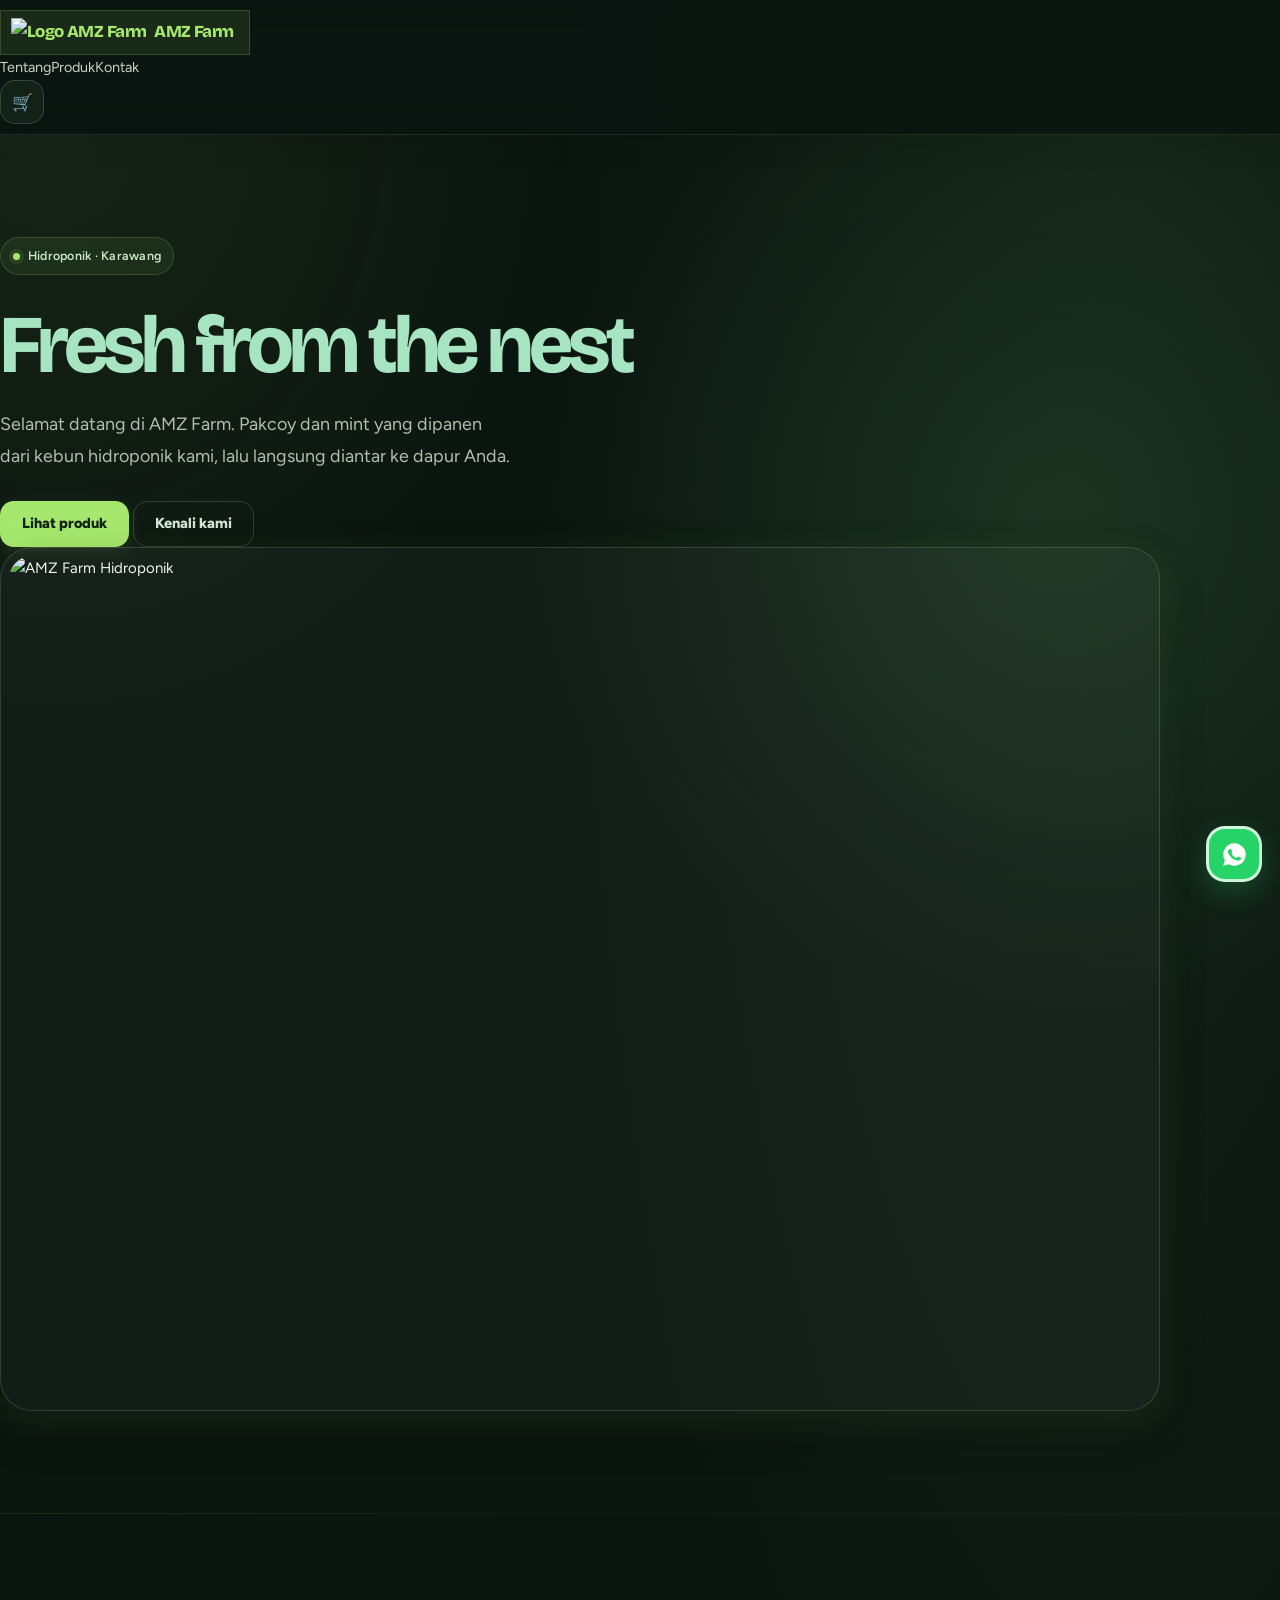
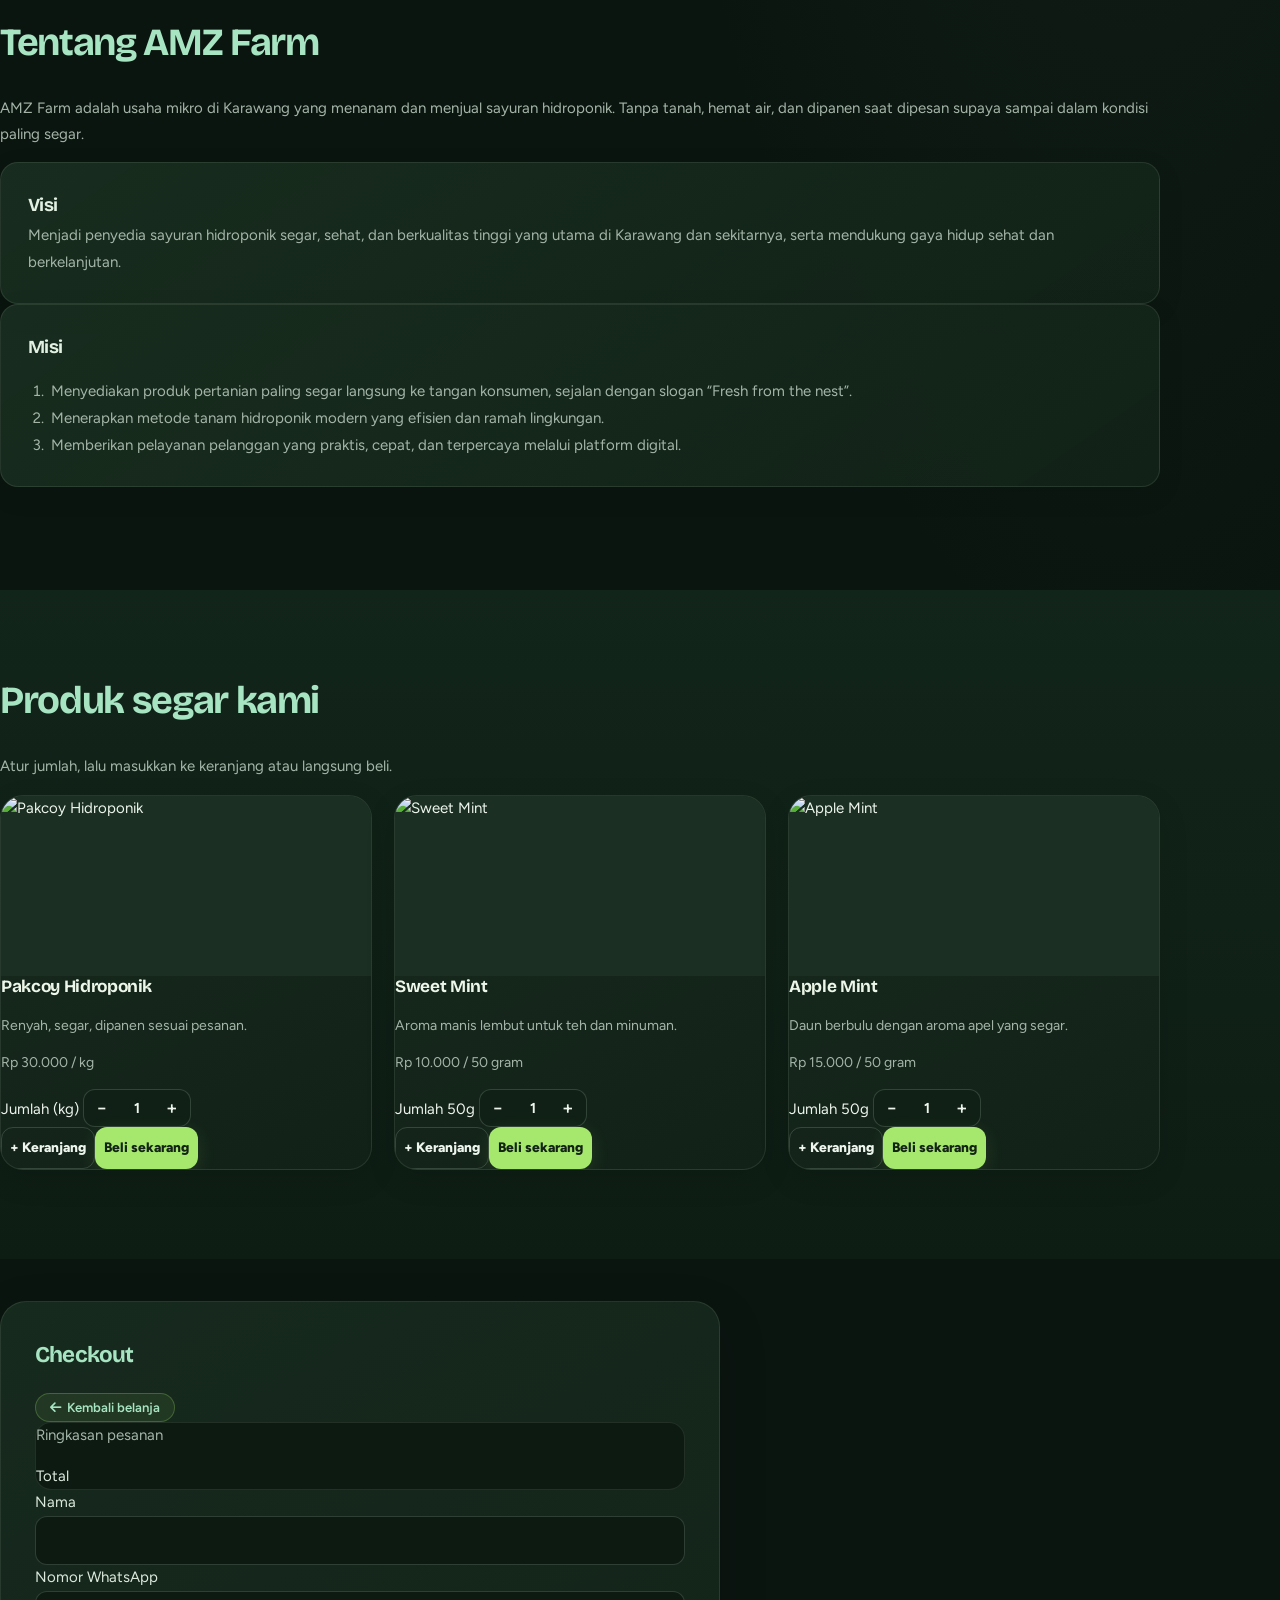
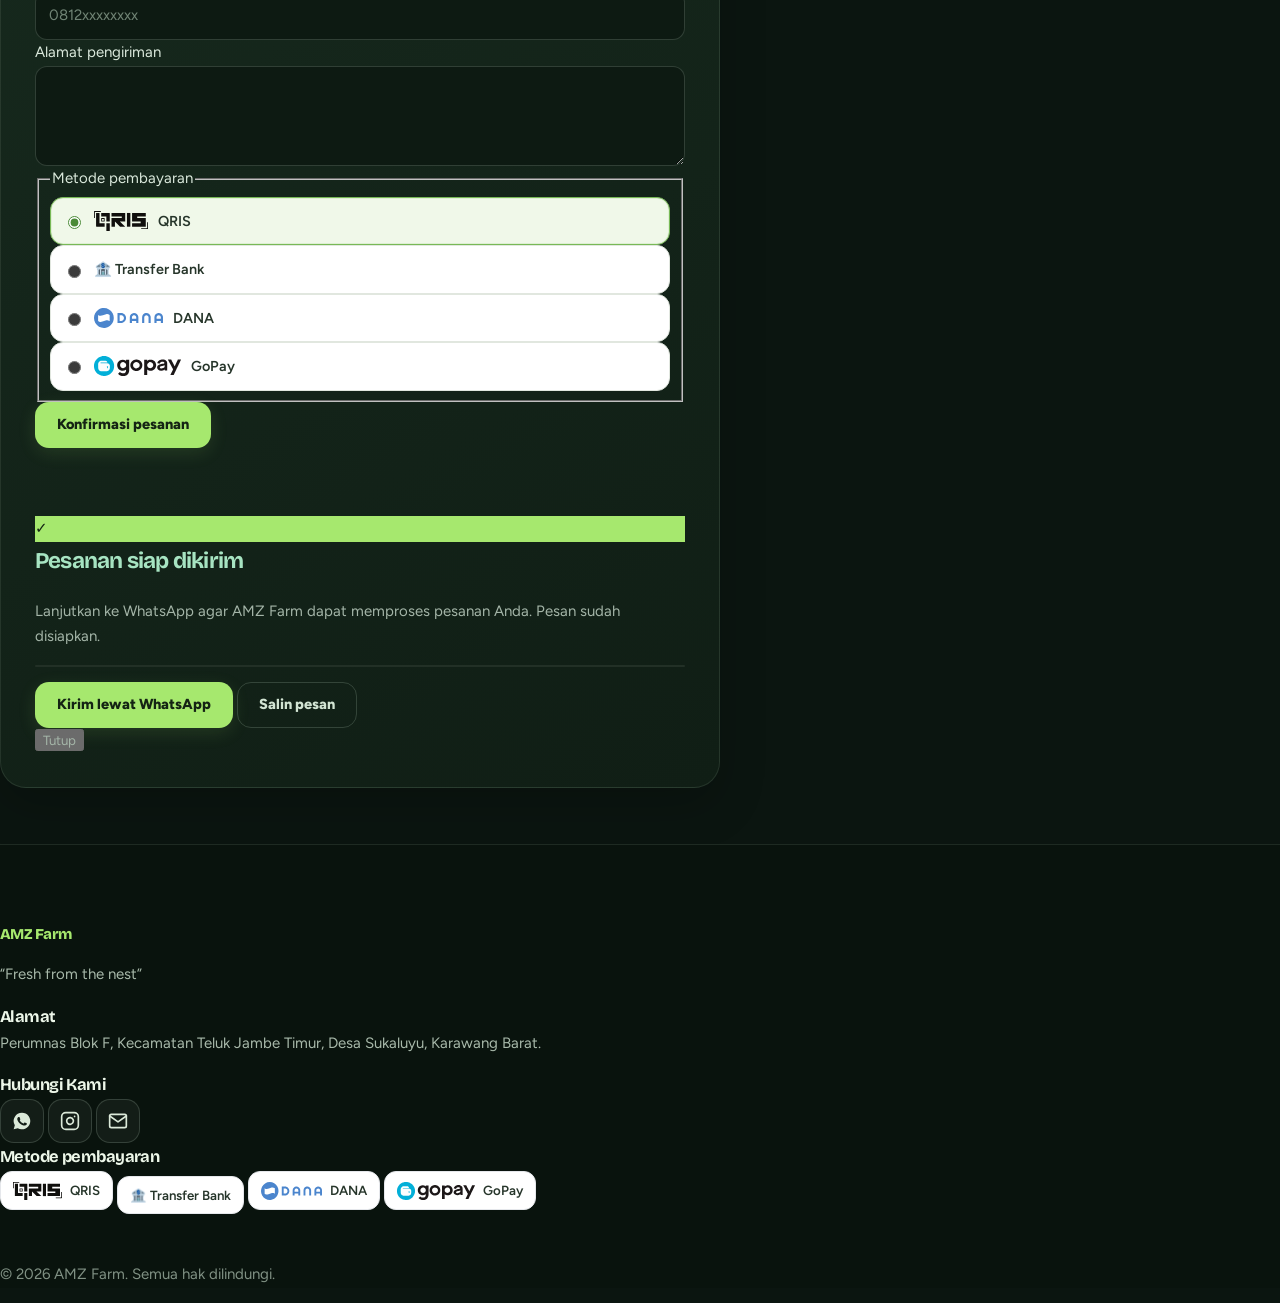
==== commit 95f17a24: "Update index.html" ====
--- a/index.html
+++ b/index.html
@@ -6,6 +6,7 @@
 <title>AMZ Farm – Sayuran Hidroponik Segar Karawang</title>
 <link rel="preconnect" href="https://fonts.googleapis.com">
 <link href="https://fonts.googleapis.com/css2?family=Bricolage+Grotesque:wght@600;800&family=Figtree:wght@400;500;600&display=swap" rel="stylesheet">
+<link rel="stylesheet" href="https://cdnjs.cloudflare.com/ajax/libs/font-awesome/6.5.1/css/all.min.css">
 <script src="https://cdn.tailwindcss.com/3.4.17"></script>
 <link rel="stylesheet" href="style.css">
 </head>
@@ -139,7 +140,7 @@
   <div id="formView" class="p-6">
     <div class="flex items-start justify-between gap-4">
       <h2 id="dlgTitle" class="text-2xl font-extrabold" style="color:var(--calm)">Checkout</h2>
-      <button type="button" id="close" class="underline" style="color:var(--muted)">← Kembali belanja</button>
+      <button type="button" id="close" class="btn-back"><i class="fa-solid fa-arrow-left"></i><span>Kembali belanja</span></button>
     </div>
     <div class="mt-4 rounded-2xl p-4" style="background:var(--leaf-soft)" aria-live="polite">
       <p class="text-sm" style="color:var(--muted)">Ringkasan pesanan</p>
--- a/style.css
+++ b/style.css
@@ -326,6 +326,61 @@
 }
 
 #okView pre { white-space: pre-wrap; overflow-wrap: anywhere; }
+
+/* =========================================================
+   ELEGAN BADGE BUTTONS (Kembali Belanja & Hapus)
+   ========================================================= */
+
+/* Badge Tombol "Kembali Belanja" */
+.btn-back, #close {
+  display: inline-flex;
+  align-items: center;
+  gap: 6px;
+  padding: 6px 14px;
+  border: 1px solid rgba(166, 232, 110, 0.25);
+  border-radius: 99px;
+  background: rgba(166, 232, 110, 0.08);
+  color: var(--calm) !important;
+  font-size: 0.82rem;
+  font-weight: 600;
+  text-decoration: none !important;
+  transition: all var(--transition);
+  cursor: pointer;
+}
+
+.btn-back:hover, #close:hover {
+  background: rgba(166, 232, 110, 0.18);
+  border-color: var(--leaf);
+  color: var(--leaf-hover) !important;
+  transform: translateX(-3px);
+  box-shadow: 0 4px 14px rgba(166, 232, 110, 0.15);
+}
+
+/* Badge Tombol "Hapus" */
+.btn-remove, .cart-delete-btn, .btn-hapus {
+  display: inline-flex;
+  align-items: center;
+  gap: 5px;
+  padding: 4px 10px;
+  border: 1px solid rgba(255, 140, 131, 0.25);
+  border-radius: 99px;
+  background: rgba(255, 140, 131, 0.08);
+  color: var(--danger) !important;
+  font-size: 0.78rem;
+  font-weight: 600;
+  line-height: 1.2;
+  text-decoration: none !important;
+  transition: all var(--transition);
+  cursor: pointer;
+}
+
+.btn-remove:hover, .cart-delete-btn:hover, .btn-hapus:hover {
+  background: rgba(255, 140, 131, 0.22);
+  border-color: var(--danger);
+  color: #ffa199 !important;
+  transform: translateY(-1px);
+  box-shadow: 0 4px 12px rgba(255, 140, 131, 0.18);
+}
 
 /* 13. RESPONSIVE — TABLET */
 @media (max-width: 900px) {
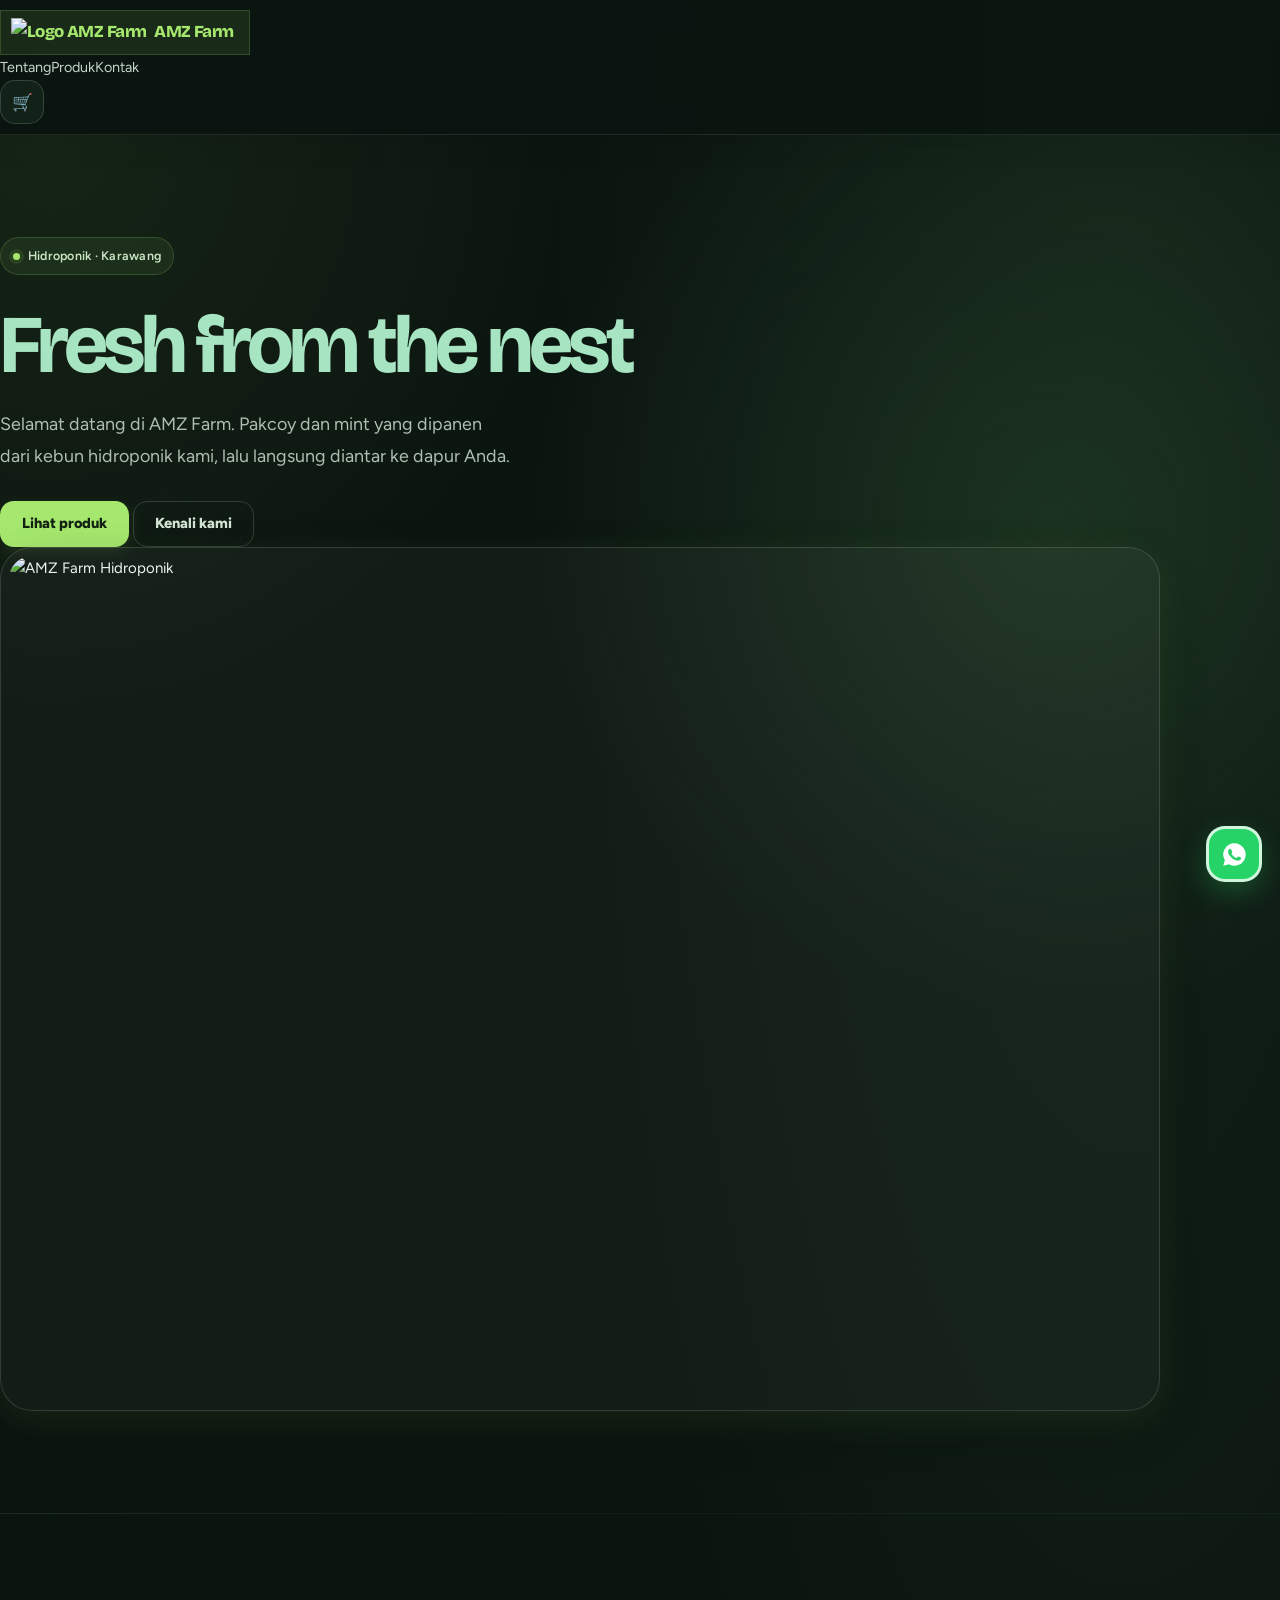
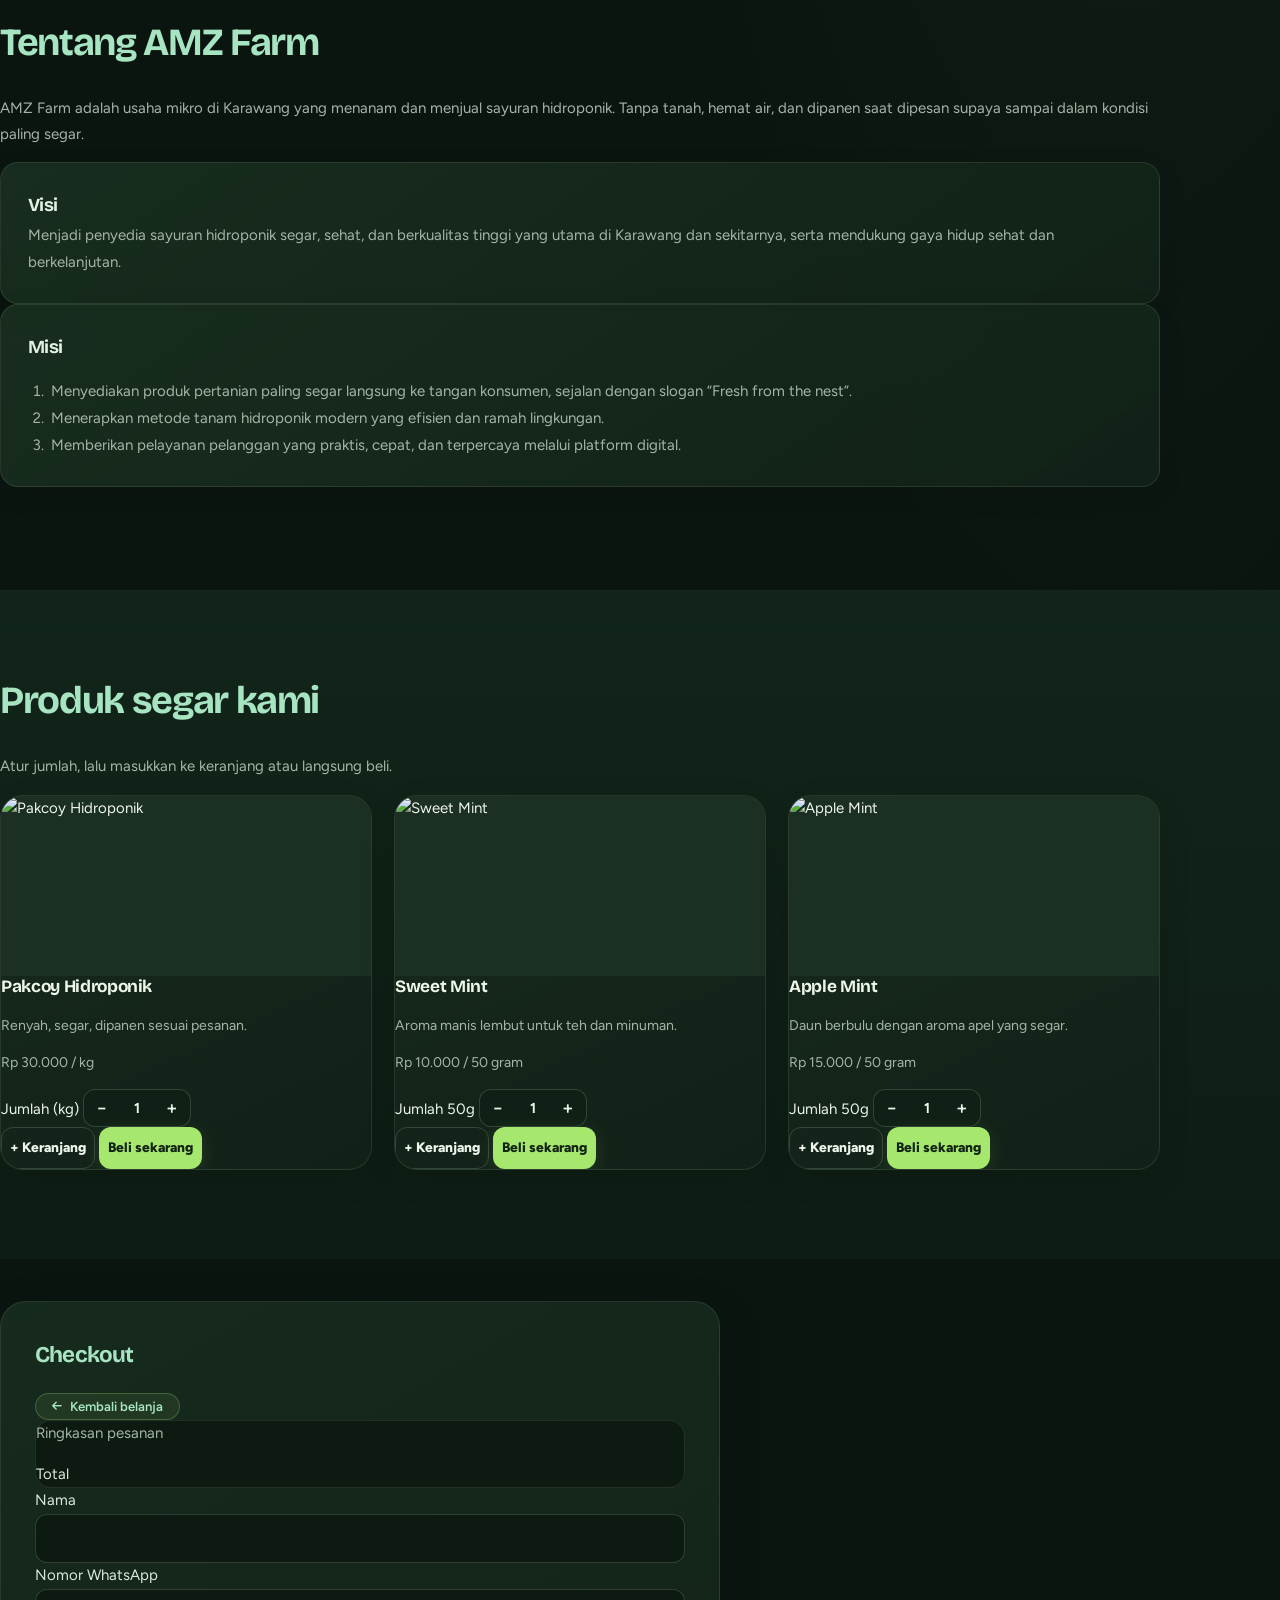
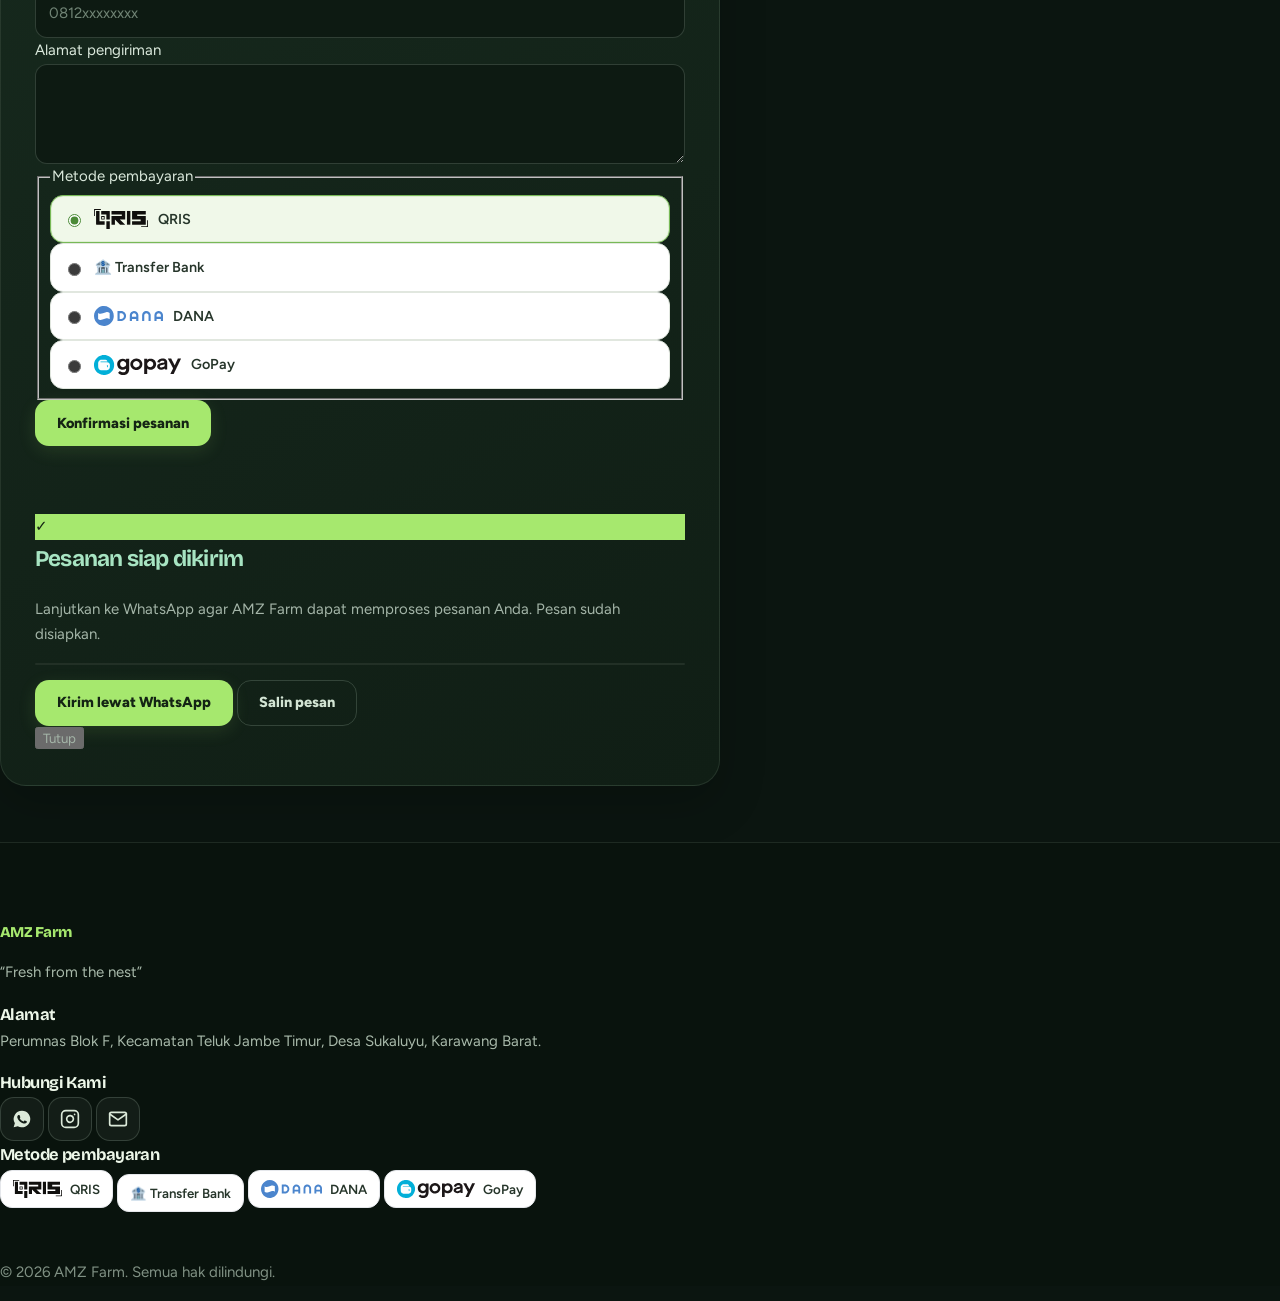
==== commit 20da5dac: "Update index.html" ====
--- a/index.html
+++ b/index.html
@@ -6,8 +6,8 @@
 <title>AMZ Farm – Sayuran Hidroponik Segar Karawang</title>
 <link rel="preconnect" href="https://fonts.googleapis.com">
 <link href="https://fonts.googleapis.com/css2?family=Bricolage+Grotesque:wght@600;800&family=Figtree:wght@400;500;600&display=swap" rel="stylesheet">
+<script src="https://cdn.tailwindcss.com/3.4.17"></script>
 <link rel="stylesheet" href="https://cdnjs.cloudflare.com/ajax/libs/font-awesome/6.5.1/css/all.min.css">
-<script src="https://cdn.tailwindcss.com/3.4.17"></script>
 <link rel="stylesheet" href="style.css">
 </head>
 <body>
--- a/style.css
+++ b/style.css
@@ -335,17 +335,24 @@
 .btn-back, #close {
   display: inline-flex;
   align-items: center;
-  gap: 6px;
-  padding: 6px 14px;
+  justify-content: center;
+  gap: 8px;
+  padding: 6px 16px;
   border: 1px solid rgba(166, 232, 110, 0.25);
   border-radius: 99px;
   background: rgba(166, 232, 110, 0.08);
   color: var(--calm) !important;
   font-size: 0.82rem;
   font-weight: 600;
+  line-height: 1;
   text-decoration: none !important;
-  transition: all var(--transition);
   cursor: pointer;
+  transition: background var(--transition), border-color var(--transition), color var(--transition), transform var(--transition), box-shadow var(--transition);
+}
+
+.btn-back i, #close i {
+  font-size: 0.85em;
+  transition: transform var(--transition);
 }
 
 .btn-back:hover, #close:hover {
@@ -356,22 +363,36 @@
   box-shadow: 0 4px 14px rgba(166, 232, 110, 0.15);
 }
 
+.btn-back:hover i, #close:hover i {
+  transform: translateX(-2px); /* Ikon panah sedikit bergeser ke kiri */
+}
+
+.btn-back:active, #close:active {
+  transform: translateX(-1px) scale(0.96);
+}
+
+
 /* Badge Tombol "Hapus" */
 .btn-remove, .cart-delete-btn, .btn-hapus {
   display: inline-flex;
   align-items: center;
-  gap: 5px;
-  padding: 4px 10px;
+  justify-content: center;
+  gap: 6px;
+  padding: 5px 12px;
   border: 1px solid rgba(255, 140, 131, 0.25);
   border-radius: 99px;
   background: rgba(255, 140, 131, 0.08);
   color: var(--danger) !important;
   font-size: 0.78rem;
   font-weight: 600;
-  line-height: 1.2;
+  line-height: 1;
   text-decoration: none !important;
-  transition: all var(--transition);
   cursor: pointer;
+  transition: background var(--transition), border-color var(--transition), color var(--transition), transform var(--transition), box-shadow var(--transition);
+}
+
+.btn-remove i, .cart-delete-btn i, .btn-hapus i {
+  font-size: 0.85em;
 }
 
 .btn-remove:hover, .cart-delete-btn:hover, .btn-hapus:hover {
@@ -380,6 +401,10 @@
   color: #ffa199 !important;
   transform: translateY(-1px);
   box-shadow: 0 4px 12px rgba(255, 140, 131, 0.18);
+}
+
+.btn-remove:active, .cart-delete-btn:active, .btn-hapus:active {
+  transform: translateY(0) scale(0.95);
 }
 
 /* 13. RESPONSIVE — TABLET */
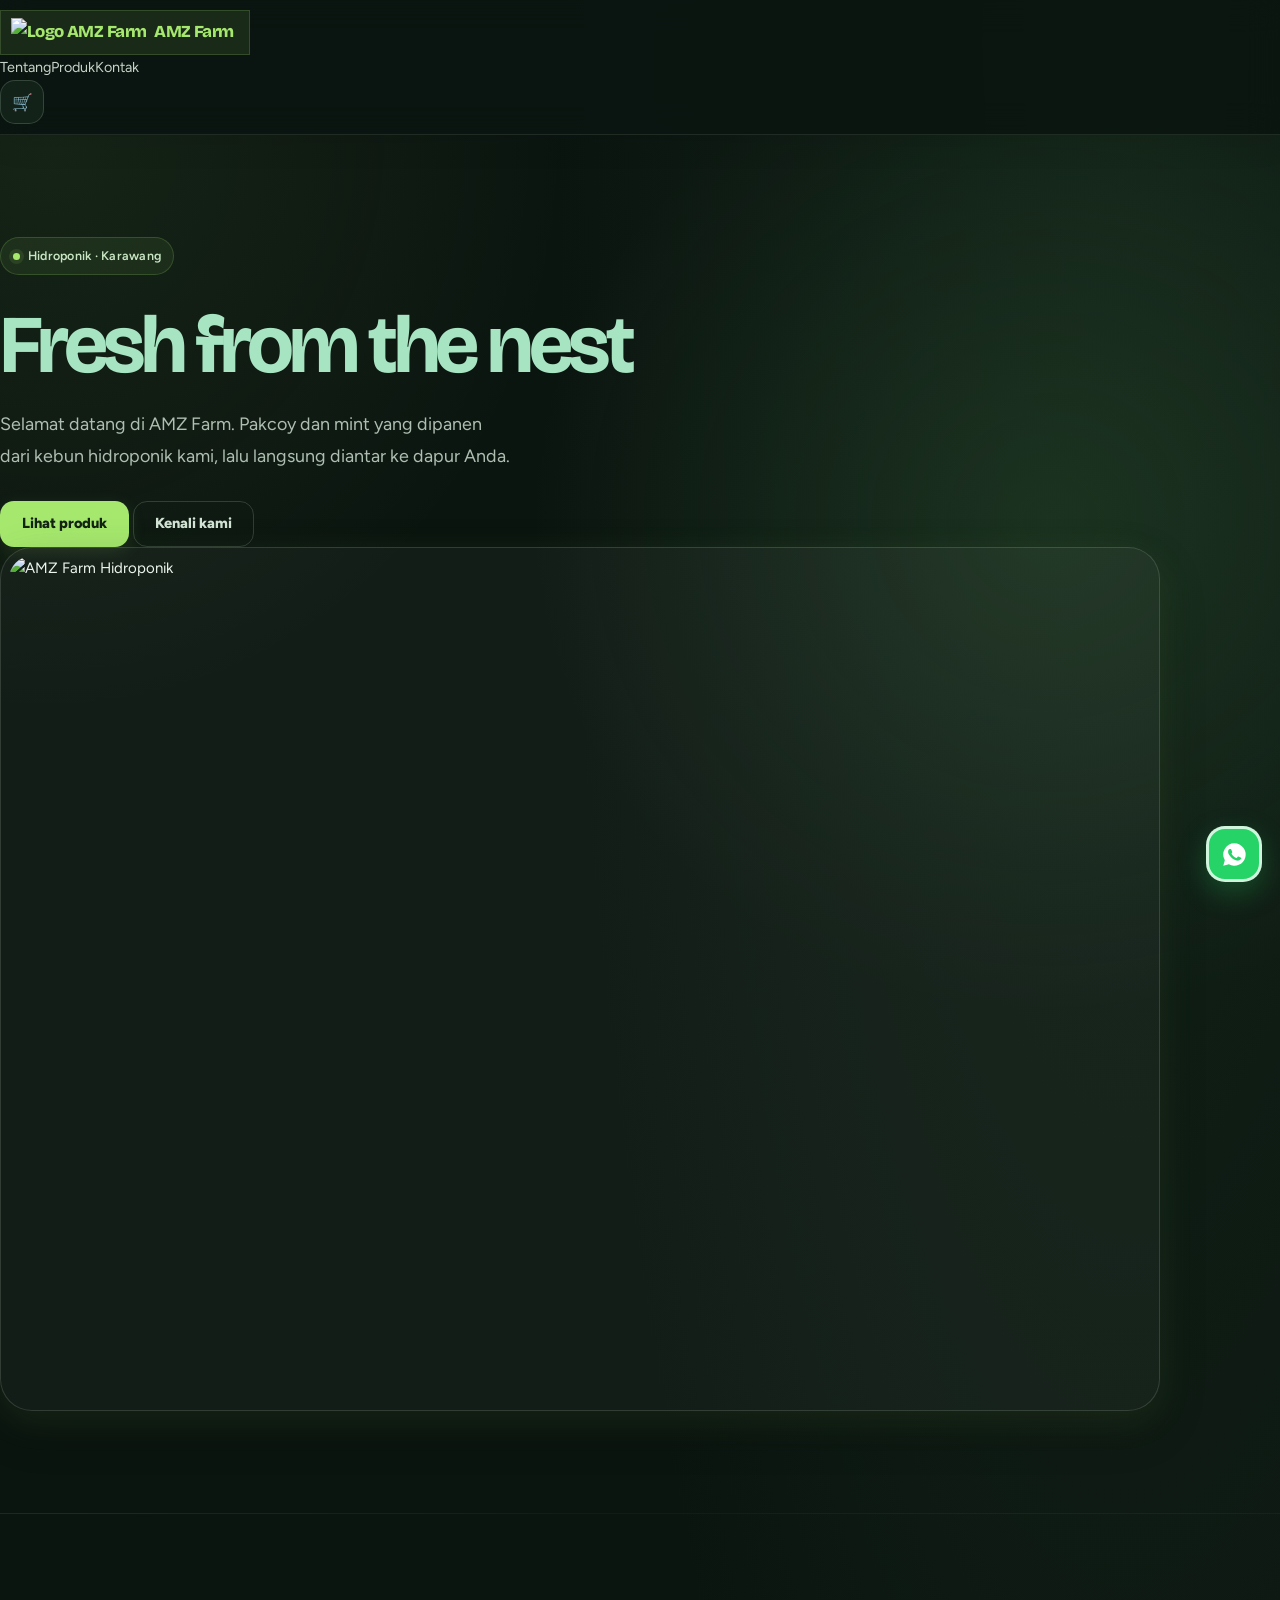
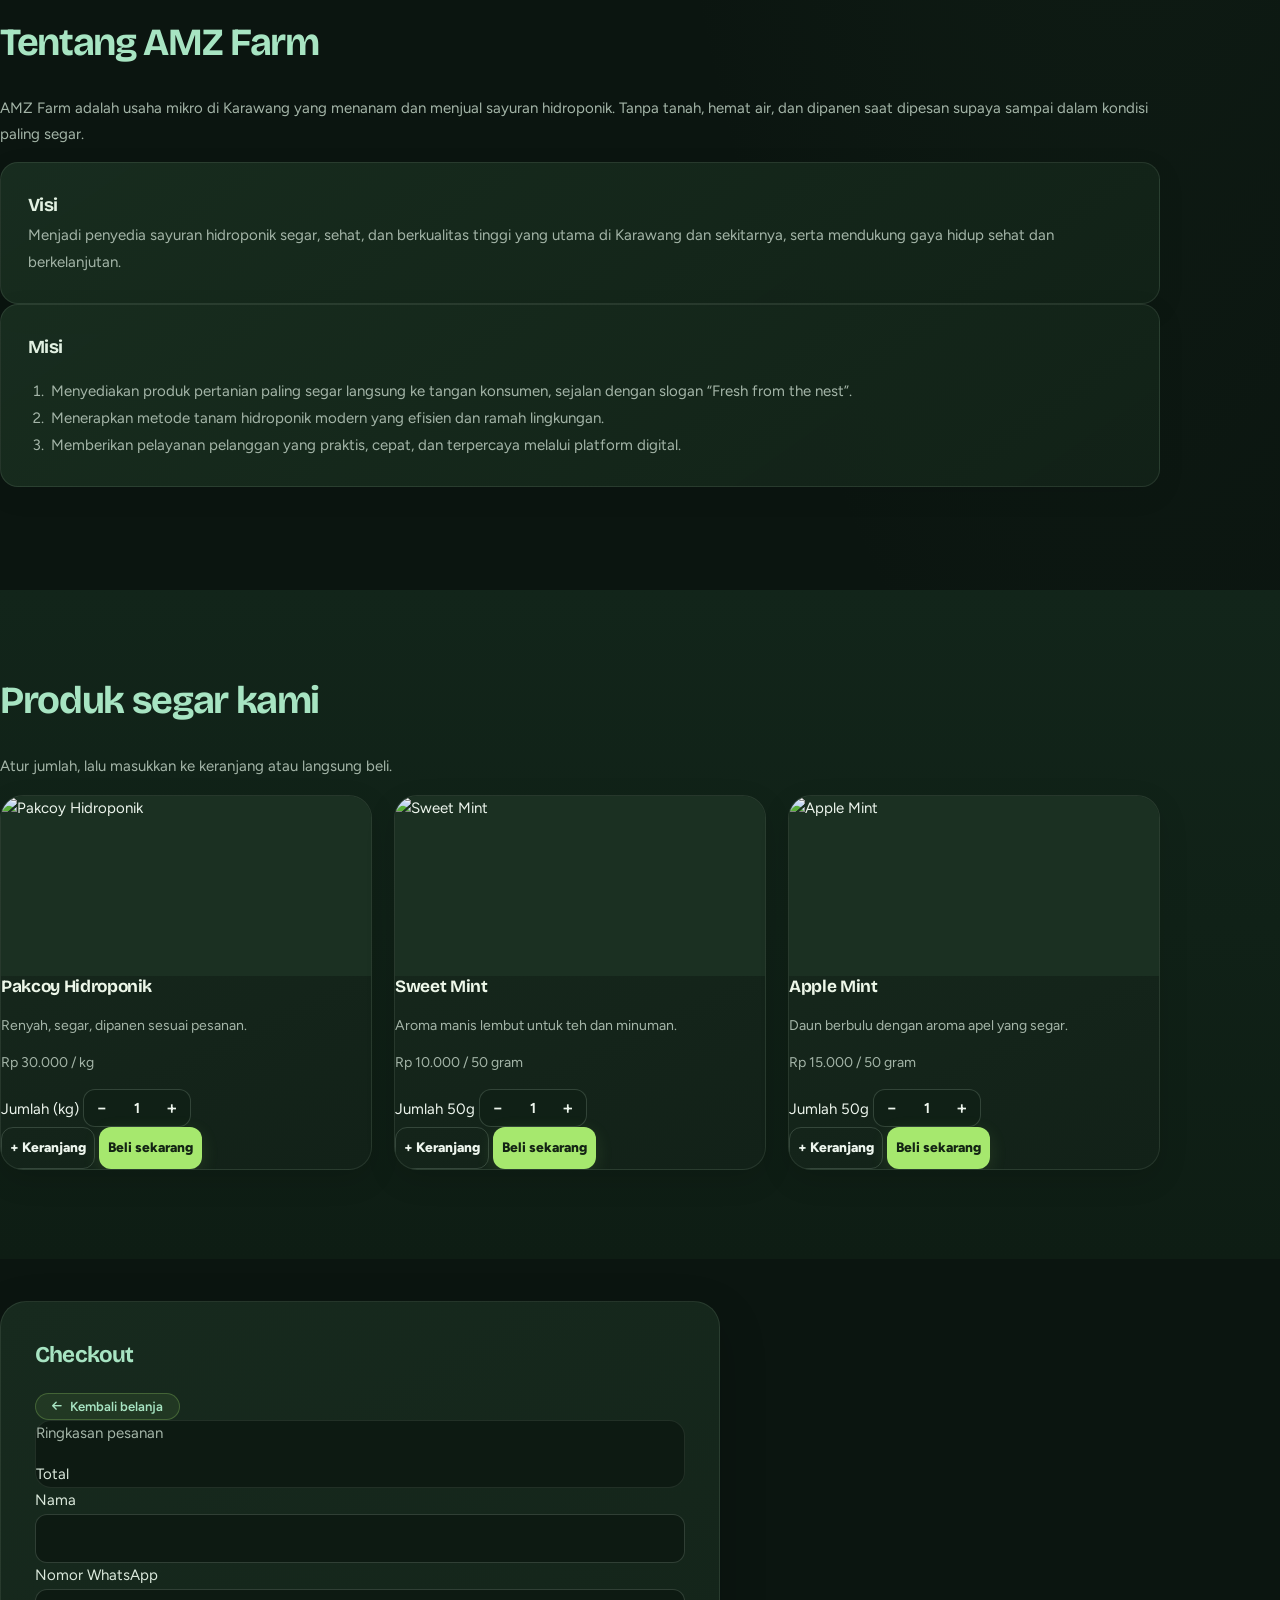
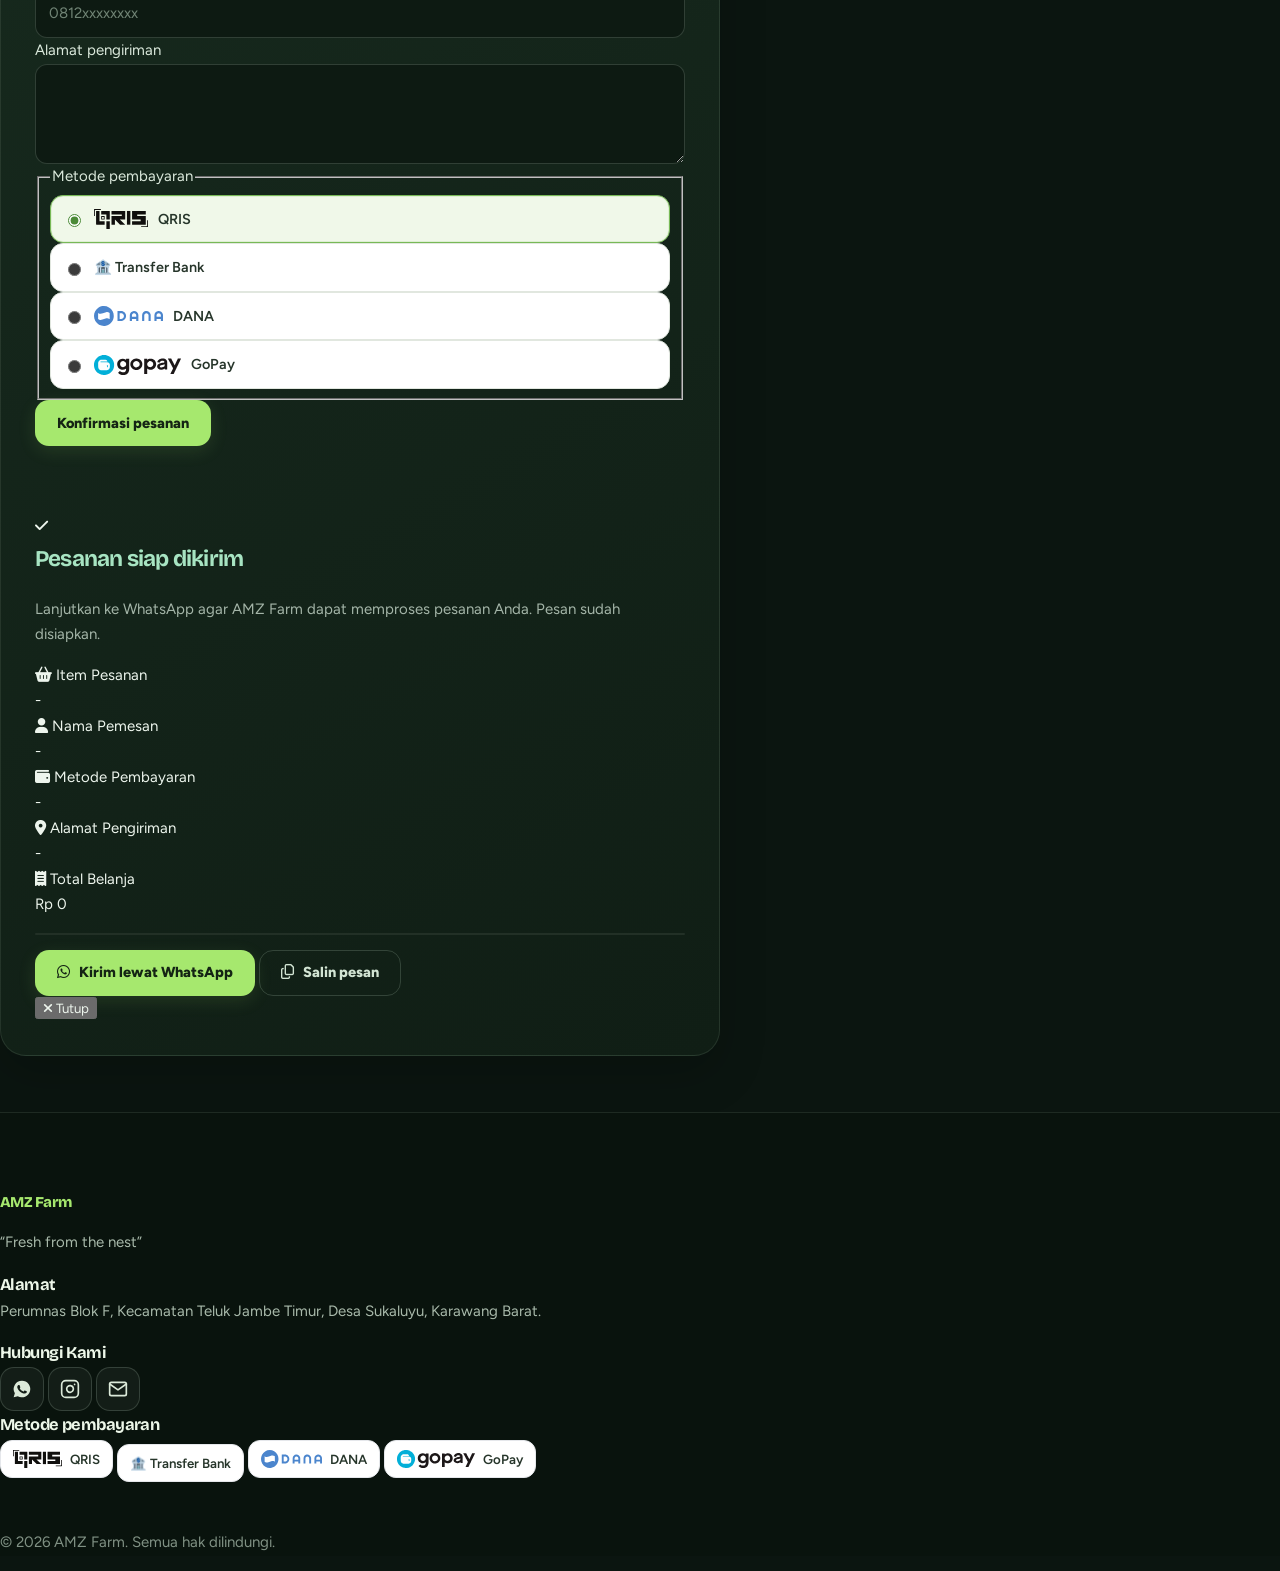
==== commit 4a8b0b76: "Update index.html" ====
--- a/index.html
+++ b/index.html
@@ -166,17 +166,87 @@
       <button class="btn w-full" type="submit">Konfirmasi pesanan</button>
     </form>
   </div>
-  <div id="okView" class="hidden p-6 text-center">
-    <div class="mx-auto grid h-16 w-16 place-items-center rounded-full text-3xl" style="background:var(--leaf);color:var(--on-leaf)">✓</div>
-    <h2 class="mt-4 text-2xl font-extrabold" style="color:var(--forest)">Pesanan siap dikirim</h2>
-    <p class="mt-2" style="color:var(--muted)">Lanjutkan ke WhatsApp agar AMZ Farm dapat memproses pesanan Anda. Pesan sudah disiapkan.</p>
-    <pre id="msg" class="mt-4 whitespace-pre-wrap rounded-2xl p-4 text-left text-sm" style="background:var(--leaf-soft);font-family:inherit"></pre>
-    <div class="mt-5 flex flex-col gap-3 sm:flex-row">
-      <a id="waGo" class="btn flex-1" target="_blank" rel="noopener" href="#">Kirim lewat WhatsApp</a>
-      <button id="copy" class="btn alt flex-1" type="button">Salin pesan</button>
-    </div>
-    <button id="done" class="mt-4 underline" type="button" style="color:var(--muted)">Tutup</button>
-  </div>
+  <!-- OK VIEW / SUCCESS SCREEN UPGRADED -->
+<div id="okView" class="hidden p-6 text-center">
+  
+  <!-- 1. Animated Check Icon (Pulse ala GoPay) -->
+  <div class="check-pulse-wrapper">
+    <div class="check-pulse-ring"></div>
+    <div class="check-pulse-icon">
+      <i class="fa-solid fa-check"></i>
+    </div>
+  </div>
+
+  <h2 class="mt-5 text-2xl font-extrabold" style="color:var(--calm)">Pesanan siap dikirim</h2>
+  <p class="mt-1 text-sm" style="color:var(--muted)">Lanjutkan ke WhatsApp agar AMZ Farm dapat memproses pesanan Anda. Pesan sudah disiapkan.</p>
+
+  <!-- 2. Detail Pesanan Premium (Card Per Informasi) -->
+  <div class="order-detail-grid">
+    <!-- Card Item Pesanan -->
+    <div class="order-card">
+      <div class="order-card-header">
+        <i class="fa-solid fa-basket-shopping text-[var(--leaf)]"></i> Item Pesanan
+      </div>
+      <div id="okItemText" class="order-card-value text-base font-bold text-[var(--calm)]">-</div>
+    </div>
+
+    <!-- Grid 2 Kolom untuk Nama & Pembayaran -->
+    <div class="grid grid-cols-1 sm:grid-cols-2 gap-3">
+      <!-- Card Nama -->
+      <div class="order-card">
+        <div class="order-card-header">
+          <i class="fa-solid fa-user text-[var(--leaf)]"></i> Nama Pemesan
+        </div>
+        <div id="okNama" class="order-card-value">-</div>
+      </div>
+
+      <!-- Card Pembayaran -->
+      <div class="order-card">
+        <div class="order-card-header">
+          <i class="fa-solid fa-wallet text-[var(--leaf)]"></i> Metode Pembayaran
+        </div>
+        <div id="okBayar" class="order-card-value font-bold text-[var(--leaf)]">-</div>
+      </div>
+    </div>
+
+    <!-- Card Alamat -->
+    <div class="order-card">
+      <div class="order-card-header">
+        <i class="fa-solid fa-location-dot text-[var(--leaf)]"></i> Alamat Pengiriman
+      </div>
+      <div id="okAlamat" class="order-card-value font-normal text-sm opacity-90 break-words">-</div>
+    </div>
+
+    <!-- Card Total Belanja -->
+    <div class="order-card total-card flex items-center justify-between">
+      <div class="order-card-header !mb-0">
+        <i class="fa-solid fa-receipt text-[var(--leaf)]"></i> Total Belanja
+      </div>
+      <div id="okTotal" class="text-lg font-extrabold text-[var(--leaf)]">Rp 0</div>
+    </div>
+  </div>
+
+  <!-- Textarea WhatsApp tersembunyi (tetap ada untuk kebutuhan fitur Salin & WhatsApp) -->
+  <pre id="msg" class="hidden"></pre>
+
+  <!-- Tombol Aksi Utama -->
+  <div class="mt-6 flex flex-col gap-3 sm:flex-row">
+    <a id="waGo" class="btn flex-1" target="_blank" rel="noopener" href="#">
+      <i class="fa-brands fa-whatsapp text-lg"></i> Kirim lewat WhatsApp
+    </a>
+    <button id="copy" class="btn alt flex-1" type="button">
+      <i class="fa-regular fa-copy"></i> Salin pesan
+    </button>
+  </div>
+
+  <!-- 3. Tombol Tutup Badge -->
+  <button id="done" class="btn-close-badge" type="button">
+    <i class="fa-solid fa-xmark"></i>
+    <span>Tutup</span>
+  </button>
+
+</div>
+
 </div></section>
 
 <script src="script.js?=v3"></script>
--- a/style.css
+++ b/style.css
@@ -63,11 +63,18 @@
 ::selection { color: var(--on-leaf); background: var(--leaf); }
 
 /* 02. ACCESSIBILITY & MOTION */
-a:focus-visible, button:focus-visible, input:focus-visible,
-textarea:focus-visible, select:focus-visible, label:focus-within {
+
+a:focus-visible, button:focus-visible,
+input:focus-visible, textarea:focus-visible,
+select:focus-visible {
   outline: 2px solid var(--leaf);
   outline-offset: 4px;
 }
+
+#checkoutPage label:focus-within {
+  outline: none;
+}
+
 @media (prefers-reduced-motion: reduce) {
   *, *::before, *::after { animation-duration: .01ms !important; animation-iteration-count: 1 !important; transition-duration: .01ms !important; scroll-behavior: auto !important; }
 }
@@ -282,7 +289,30 @@
   color: var(--ink); font: inherit; outline: none; transition: border-color var(--transition), box-shadow var(--transition), background var(--transition);
 }
 .field::placeholder { color: #708475; }
-.field:focus { border-color: rgba(166, 232, 110, .7); box-shadow: 0 0 0 3px rgba(166, 232, 110, .09); background: #102016; }
+
+/* Premium Focus — Checkout Fields */
+#checkoutPage .field {
+  outline: none;
+  transition:
+    border-color 280ms ease,
+    box-shadow 280ms ease,
+    background 280ms ease,
+    transform 280ms ease;
+}
+
+#checkoutPage .field:hover {
+  border-color: rgba(196, 224, 199, .28);
+  background: #102016;
+}
+
+#checkoutPage .field:focus,
+#checkoutPage .field:focus-visible {
+  border-color: rgba(196, 224, 199, .28);
+  outline: none;
+  box-shadow: 0 0 0 2px rgba(196, 224, 199, .035);
+  background: #102016;
+}
+
 textarea.field { min-height: 100px; resize: vertical; }
 #checkoutPage .rounded-2xl[aria-live="polite"], #msg { border: 1px solid var(--line); border-radius: 16px !important; background: #0d1a12 !important; color: #dbe9dc; }
 .pay {
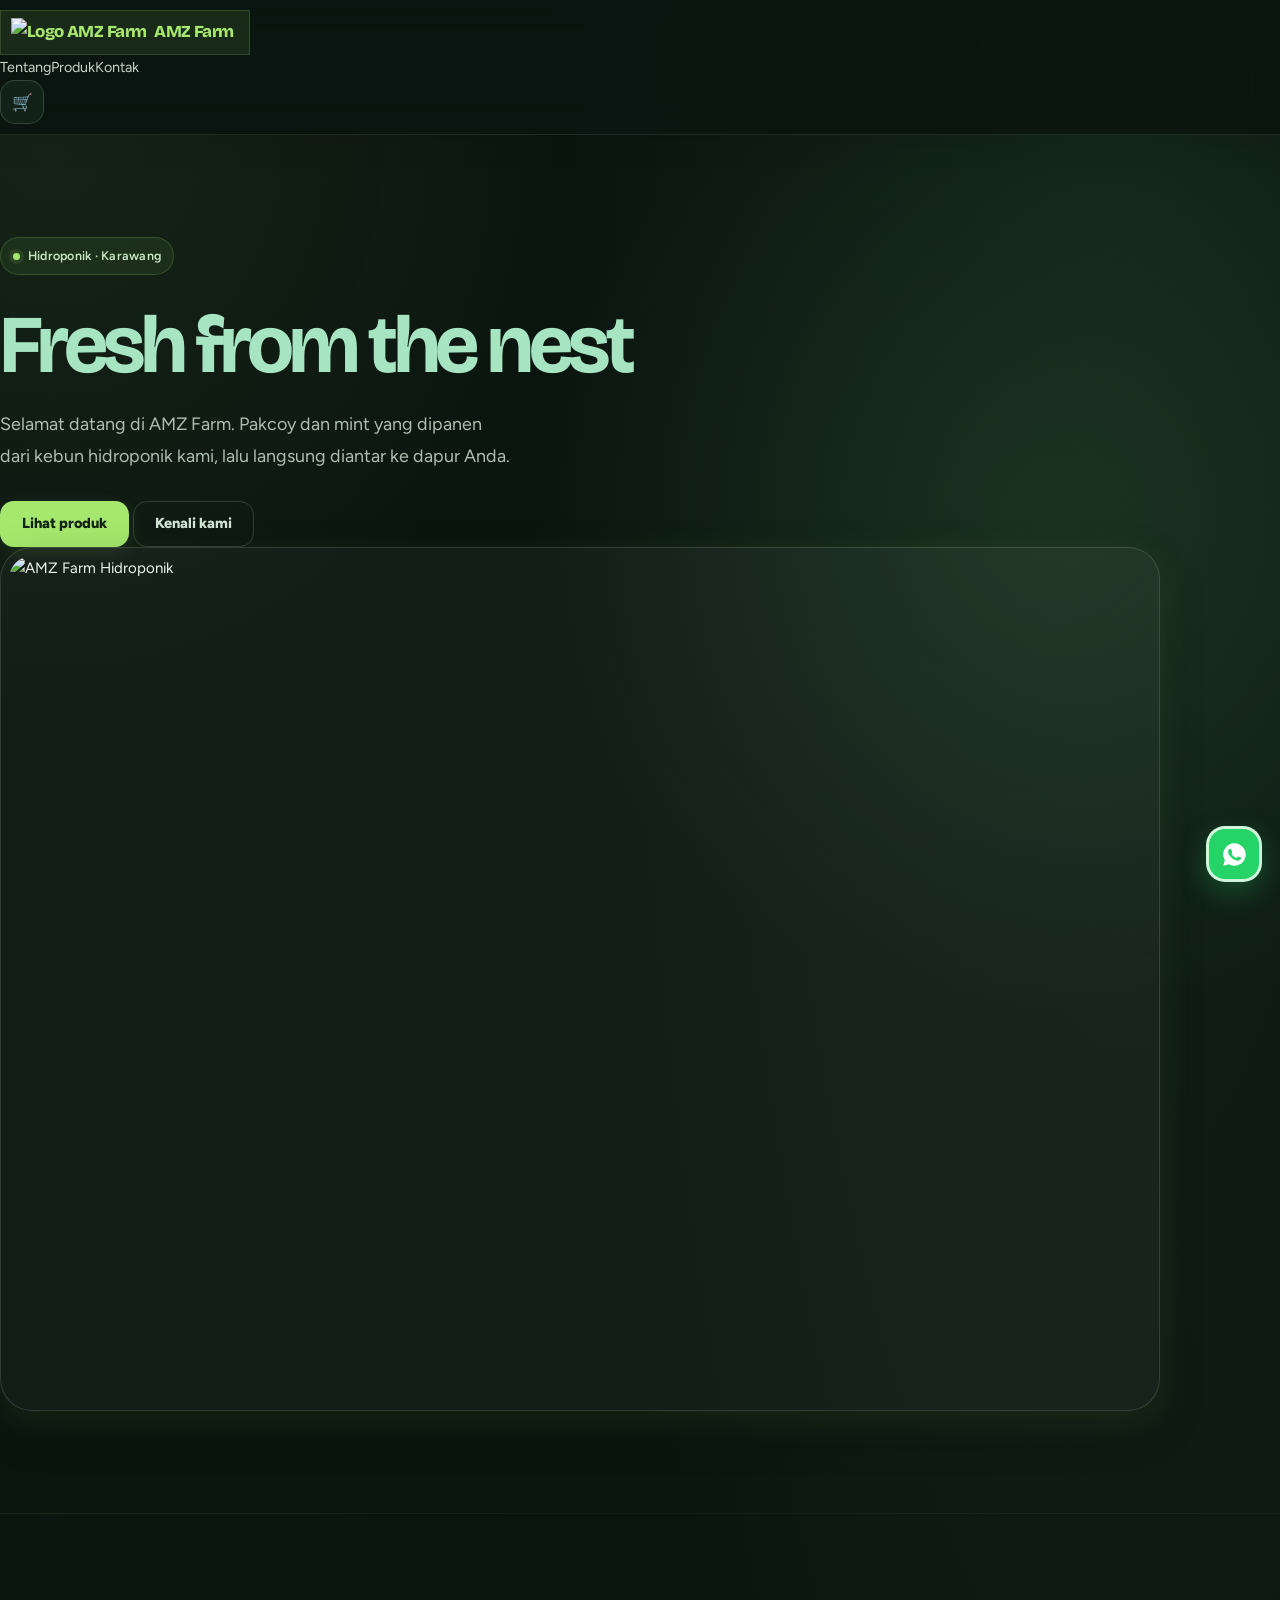
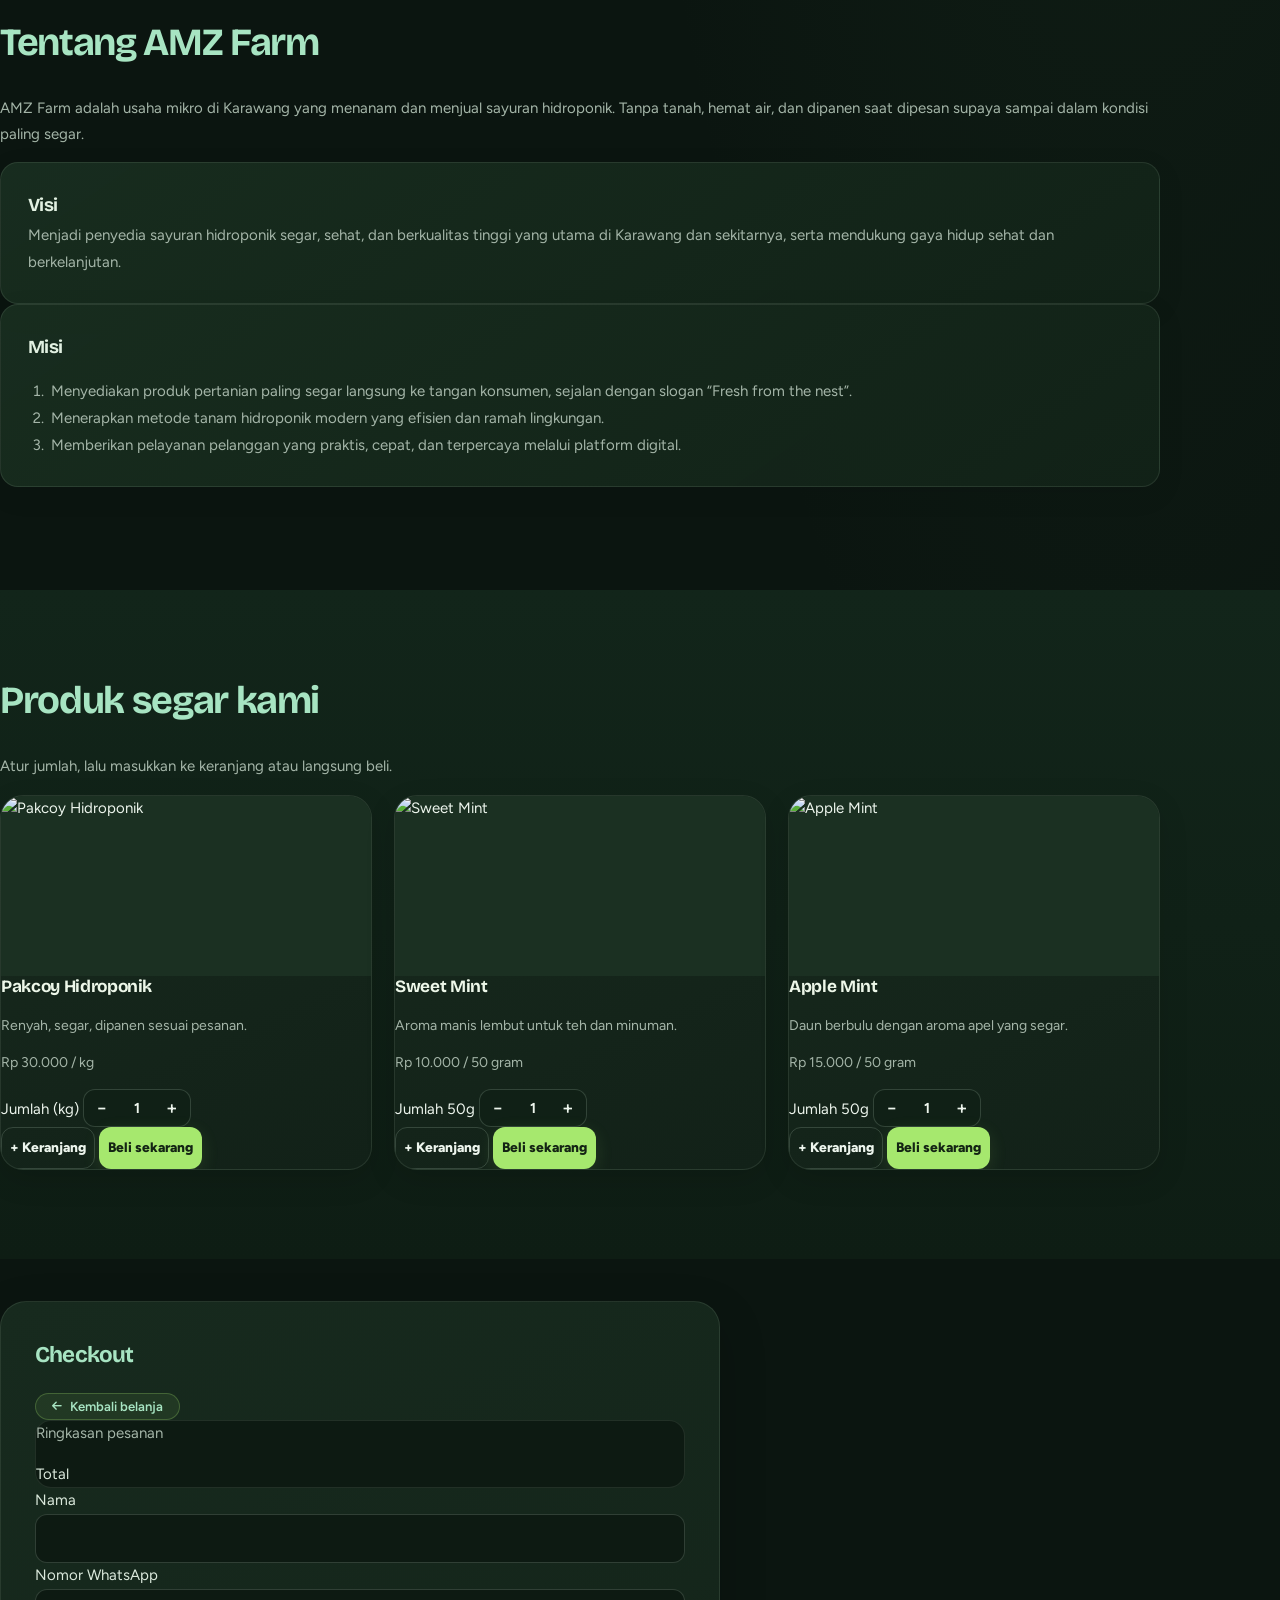
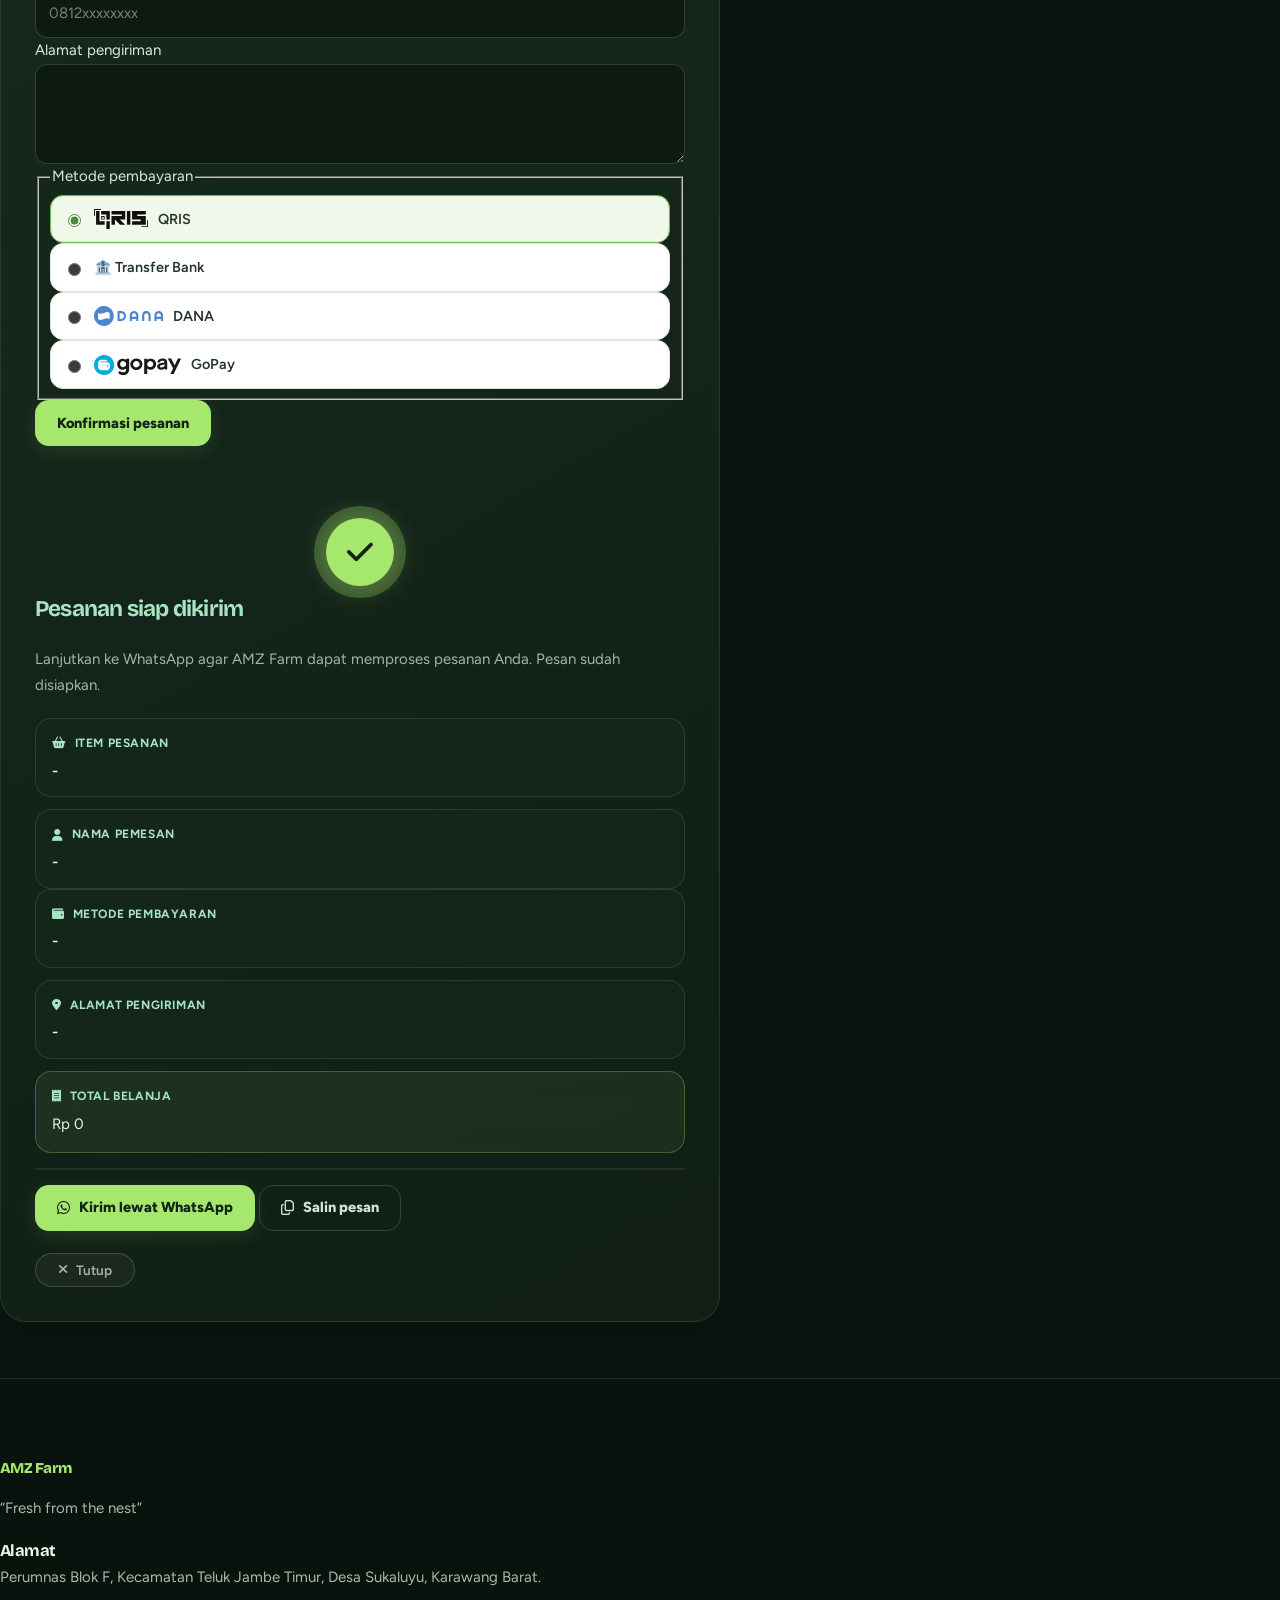
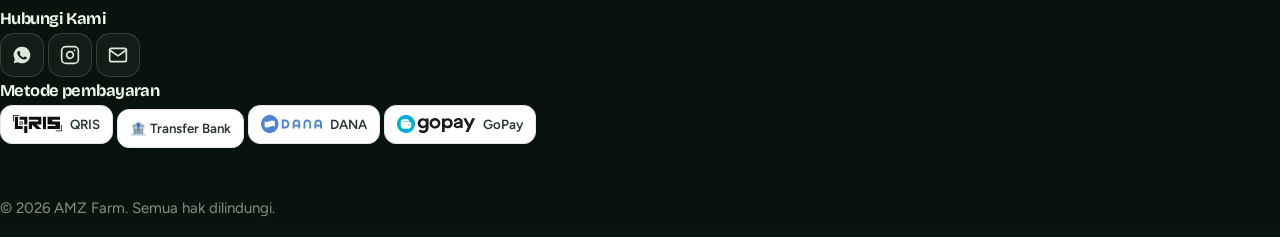
==== commit fd6d0b7b: "Update index.html" ====
--- a/index.html
+++ b/index.html
@@ -249,6 +249,6 @@
 
 </div></section>
 
-<script src="script.js?=v3"></script>
+<script src="script.js?=v4"></script>
 </body>
 </html>
--- a/style.css
+++ b/style.css
@@ -435,6 +435,133 @@
 
 .btn-remove:active, .cart-delete-btn:active, .btn-hapus:active {
   transform: translateY(0) scale(0.95);
+}
+
+/* =========================================================
+   17. PREMIUM SUCCESS CHECKOUT CARD & PULSE ANIMATION
+   ========================================================= */
+
+/* Animasi Detak Check Icon ala GoPay */
+.check-pulse-wrapper {
+  position: relative;
+  width: 76px;
+  height: 76px;
+  margin: 0 auto;
+  display: flex;
+  align-items: center;
+  justify-content: center;
+}
+
+.check-pulse-ring {
+  position: absolute;
+  inset: -8px;
+  border-radius: 50%;
+  background: rgba(166, 232, 110, 0.25);
+  animation: gopay-pulse 2s cubic-bezier(0.215, 0.61, 0.355, 1) infinite;
+}
+
+.check-pulse-icon {
+  position: relative;
+  width: 68px;
+  height: 68px;
+  border-radius: 50%;
+  background: var(--leaf);
+  color: var(--on-leaf);
+  display: grid;
+  place-items: center;
+  font-size: 1.85rem;
+  box-shadow: 0 0 30px rgba(166, 232, 110, 0.4);
+  animation: gopay-heartbeat 1.8s ease-in-out infinite;
+}
+
+@keyframes gopay-pulse {
+  0% { transform: scale(0.85); opacity: 0.9; }
+  50% { transform: scale(1.32); opacity: 0; }
+  100% { transform: scale(1.32); opacity: 0; }
+}
+
+@keyframes gopay-heartbeat {
+  0%, 100% { transform: scale(1); }
+  50% { transform: scale(1.06); }
+}
+
+/* Glassmorphism Detail Card Grid */
+.order-detail-grid {
+  display: flex;
+  flex-direction: column;
+  gap: 12px;
+  margin-top: 20px;
+  text-align: left;
+}
+
+.order-card {
+  background: rgba(23, 43, 30, 0.55);
+  border: 1px solid rgba(196, 224, 199, 0.12);
+  border-radius: 16px;
+  padding: 14px 16px;
+  backdrop-filter: blur(12px);
+  -webkit-backdrop-filter: blur(12px);
+  transition: border-color var(--transition), transform var(--transition), box-shadow var(--transition);
+}
+
+.order-card:hover {
+  border-color: rgba(166, 232, 110, 0.3);
+  transform: translateY(-2px);
+  box-shadow: 0 8px 20px rgba(0, 0, 0, 0.15);
+}
+
+.order-card-header {
+  font-size: 0.75rem;
+  font-weight: 700;
+  text-transform: uppercase;
+  letter-spacing: 0.05em;
+  color: var(--calm);
+  display: flex;
+  align-items: center;
+  gap: 8px;
+  margin-bottom: 6px;
+}
+
+.order-card-value {
+  font-size: 0.95rem;
+  font-weight: 600;
+  color: var(--ink);
+  line-height: 1.5;
+}
+
+.order-card.total-card {
+  background: rgba(166, 232, 110, 0.08);
+  border-color: rgba(166, 232, 110, 0.28);
+}
+
+/* Badge Style Tombol Tutup (#done) */
+.btn-close-badge {
+  display: inline-flex;
+  align-items: center;
+  justify-content: center;
+  gap: 8px;
+  padding: 8px 22px;
+  margin-top: 22px;
+  border: 1px solid rgba(196, 224, 199, 0.2);
+  border-radius: 99px;
+  background: rgba(255, 255, 255, 0.04);
+  color: var(--muted) !important;
+  font-size: 0.85rem;
+  font-weight: 600;
+  cursor: pointer;
+  transition: background var(--transition), border-color var(--transition), color var(--transition), transform var(--transition), box-shadow var(--transition);
+}
+
+.btn-close-badge:hover {
+  background: rgba(255, 140, 131, 0.12);
+  border-color: rgba(255, 140, 131, 0.45);
+  color: #ffa199 !important;
+  transform: translateY(-2px);
+  box-shadow: 0 6px 18px rgba(255, 140, 131, 0.15);
+}
+
+.btn-close-badge:active {
+  transform: translateY(0) scale(0.96);
 }
 
 /* 13. RESPONSIVE — TABLET */
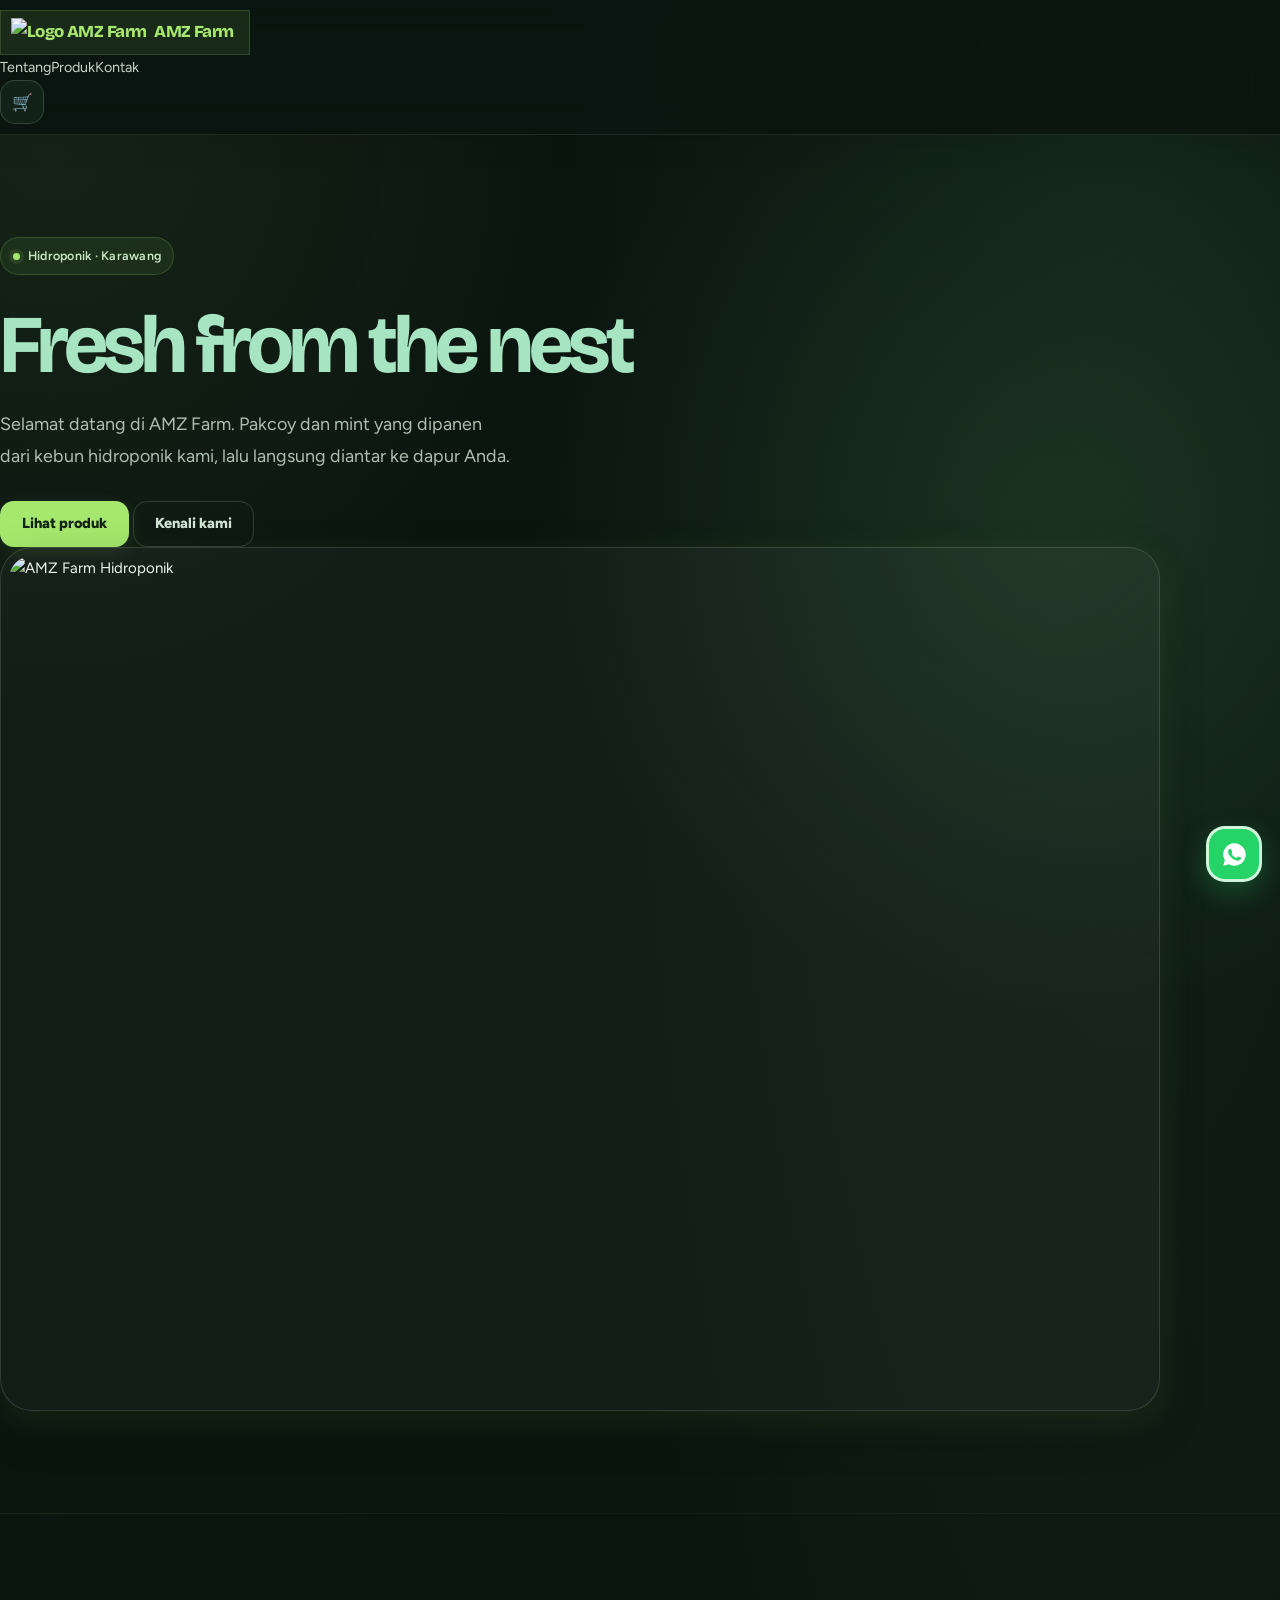
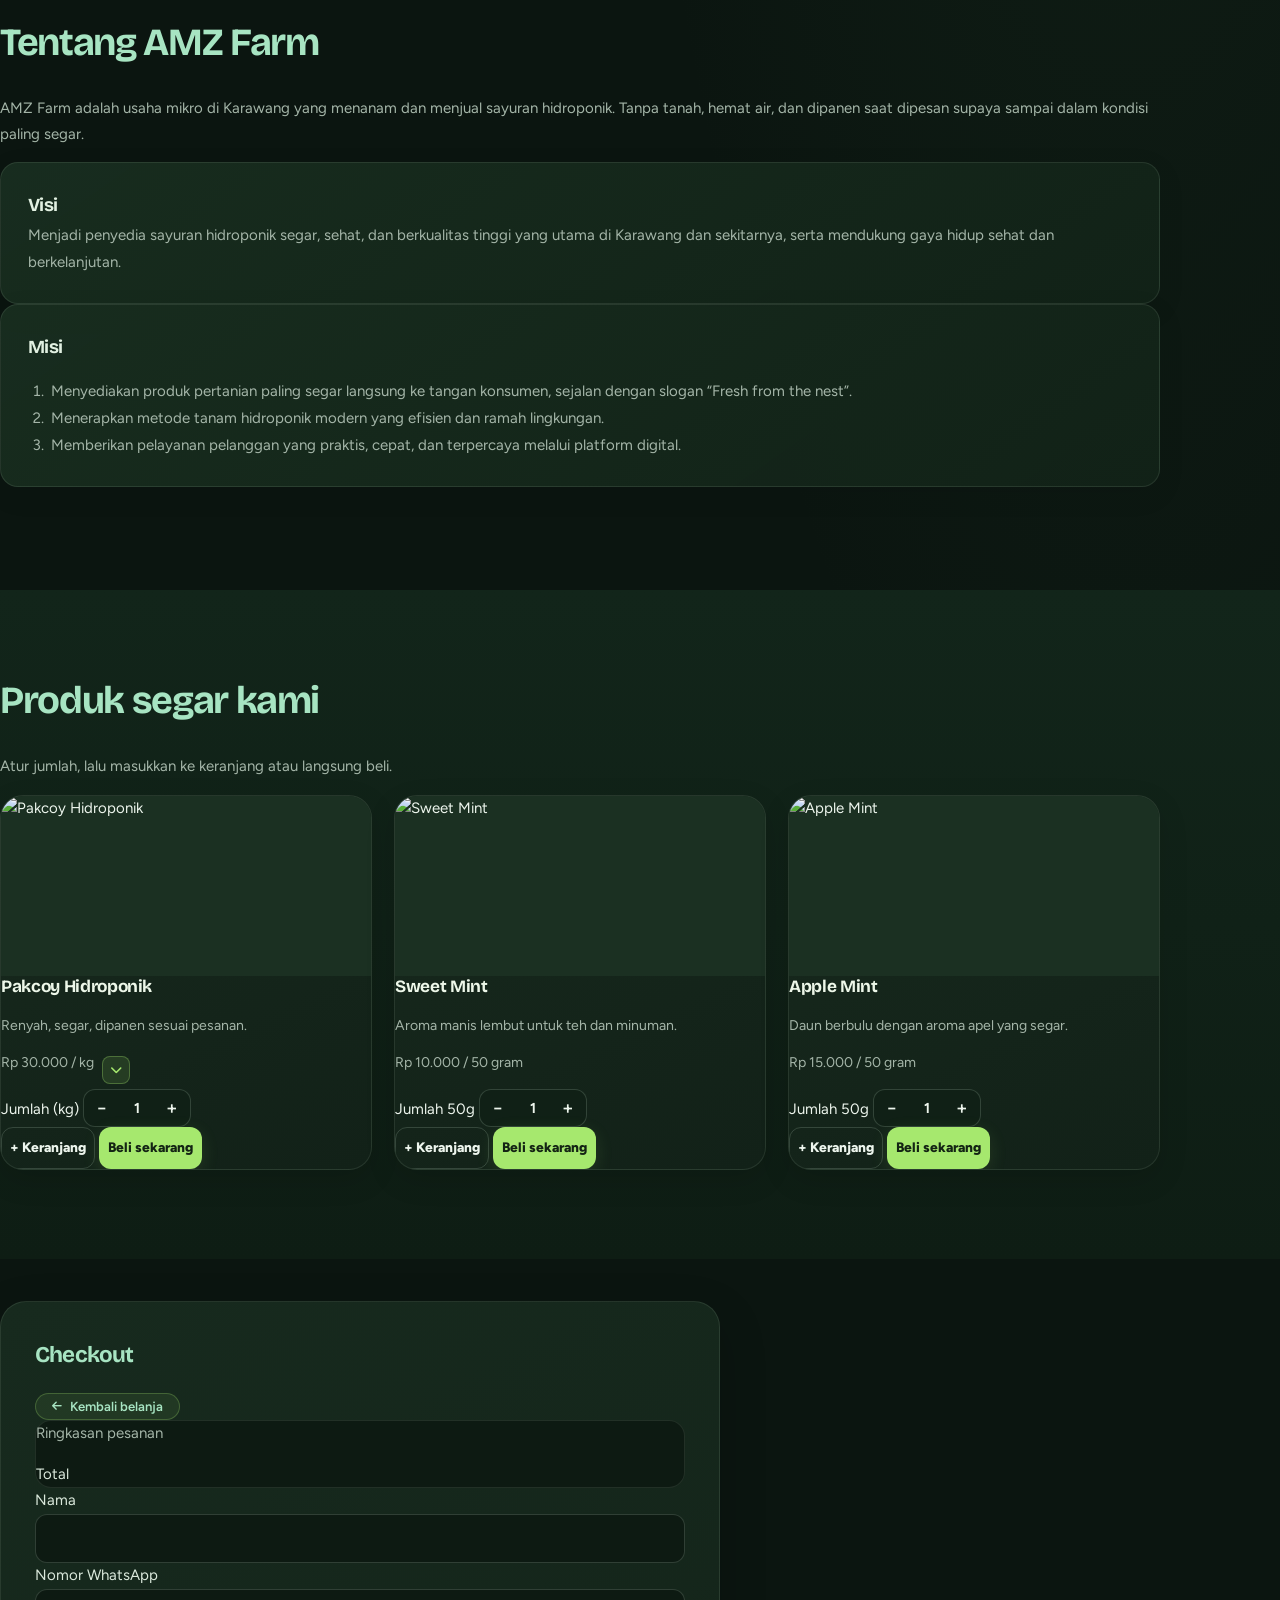
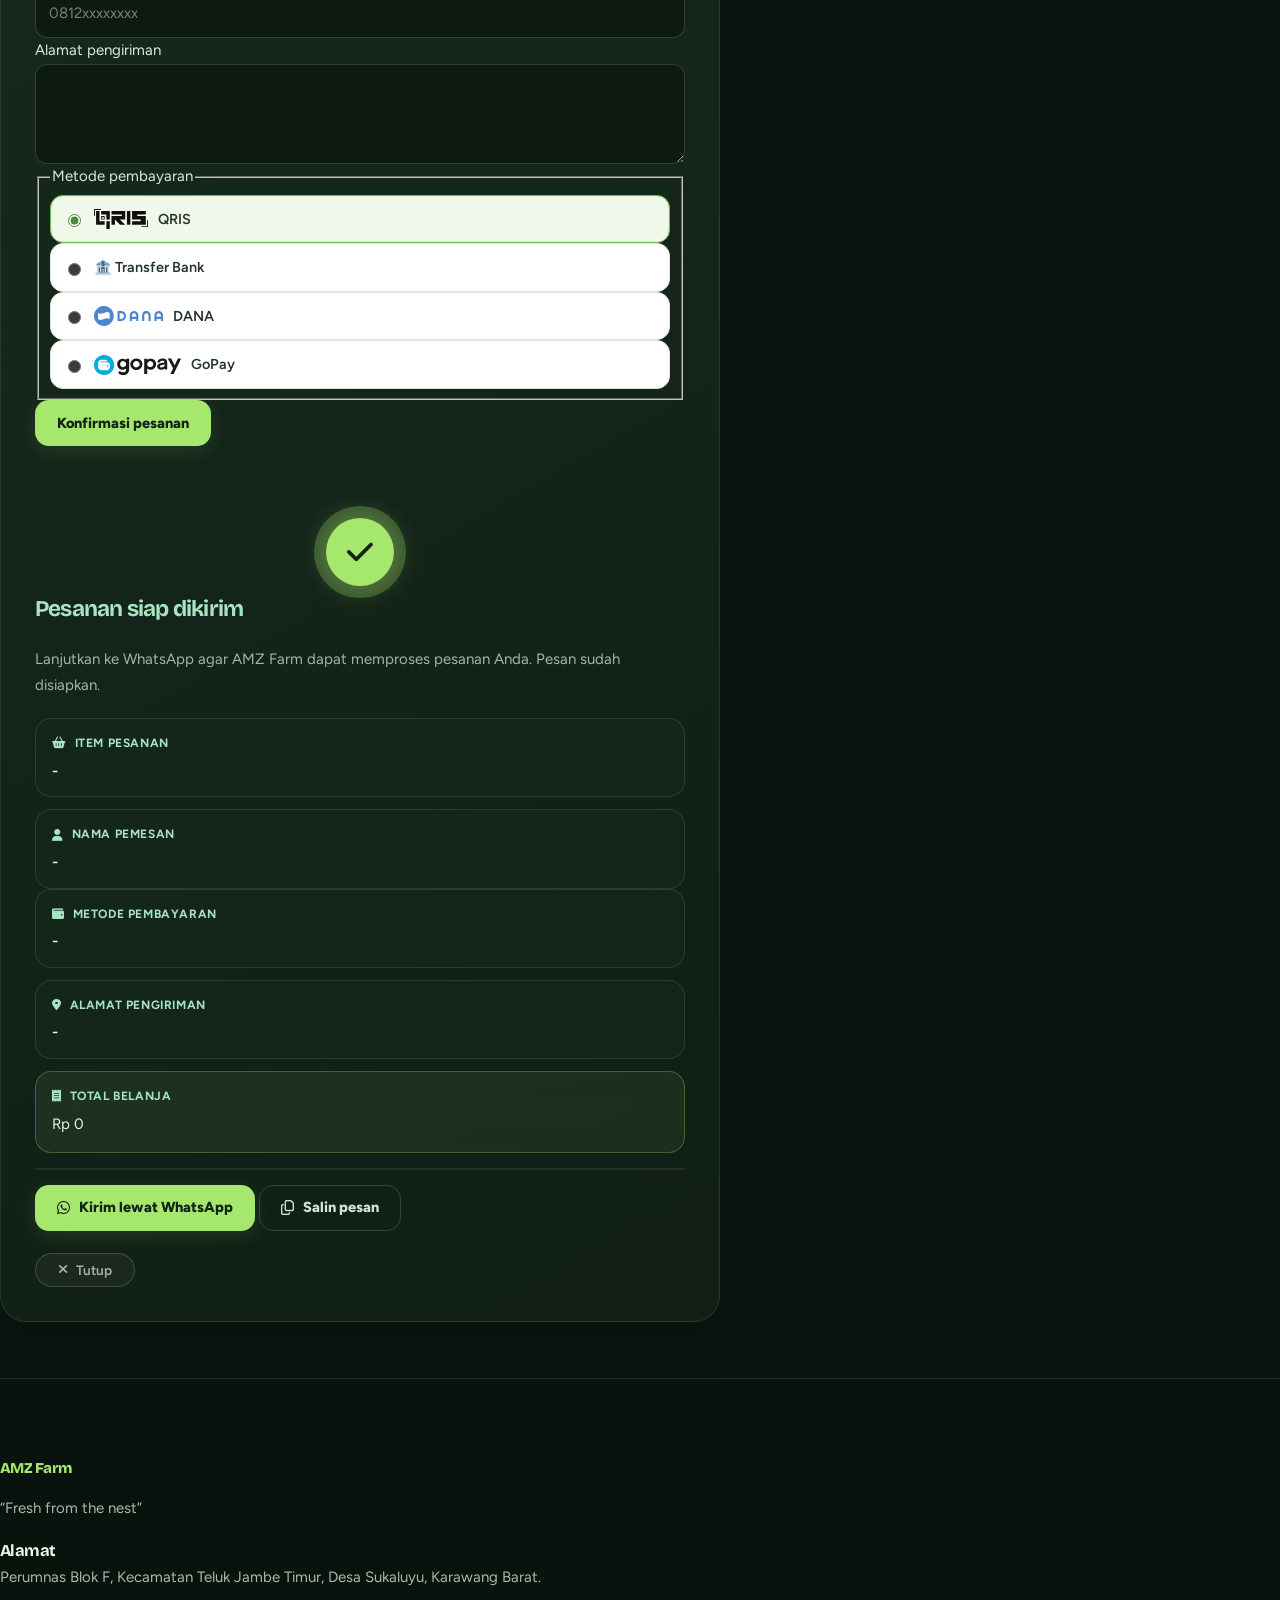
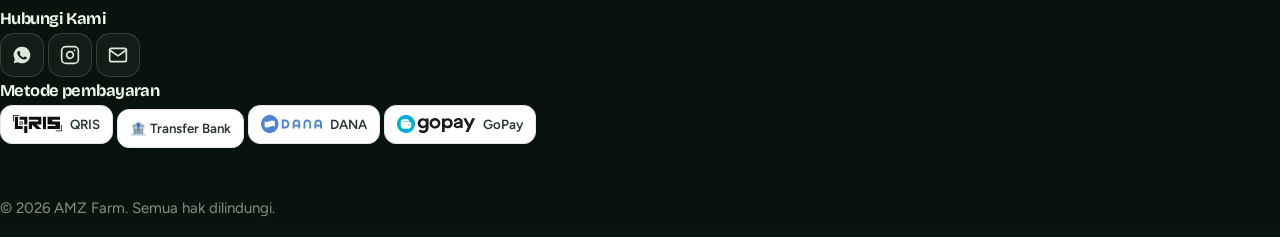
==== commit 474e0fd1: "Update index.html" ====
--- a/index.html
+++ b/index.html
@@ -249,6 +249,6 @@
 
 </div></section>
 
-<script src="script.js?=v4"></script>
+<script src="script.js?=v6"></script>
 </body>
 </html>
--- a/style.css
+++ b/style.css
@@ -562,6 +562,94 @@
 
 .btn-close-badge:active {
   transform: translateY(0) scale(0.96);
+}
+
+/* =========================================================
+   CUSTOM PRICE VARIANT DROPDOWN
+   ========================================================= */
+.price-dropdown-wrapper {
+  position: relative;
+  display: flex;
+  align-items: center;
+  gap: 8px;
+}
+
+.variant-toggle-btn {
+  display: inline-flex;
+  align-items: center;
+  justify-content: center;
+  width: 28px;
+  height: 28px;
+  padding: 0;
+  border-radius: 8px;
+  background: rgba(166, 232, 110, 0.12);
+  border: 1px solid rgba(166, 232, 110, 0.3);
+  color: var(--leaf);
+  cursor: pointer;
+  font-size: 0.75rem;
+  transition: all 0.2s ease;
+}
+
+.variant-toggle-btn:hover {
+  background: rgba(166, 232, 110, 0.25);
+  border-color: var(--leaf);
+  transform: translateY(-1px);
+}
+
+.variant-dropdown-menu {
+  position: absolute;
+  top: calc(100% + 6px);
+  left: 0;
+  z-index: 40;
+  min-width: 200px;
+  background: rgba(18, 34, 24, 0.95);
+  border: 1px solid rgba(166, 232, 110, 0.3);
+  border-radius: 14px;
+  padding: 6px;
+  box-shadow: 0 12px 30px rgba(0, 0, 0, 0.45);
+  backdrop-filter: blur(12px);
+  -webkit-backdrop-filter: blur(12px);
+  display: flex;
+  flex-direction: column;
+  gap: 4px;
+  animation: dropdownFadeIn 0.2s ease;
+}
+
+.variant-dropdown-menu.hidden {
+  display: none !important;
+}
+
+.variant-dropdown-item {
+  display: flex;
+  align-items: center;
+  justify-content: space-between;
+  width: 100%;
+  padding: 8px 12px;
+  border-radius: 8px;
+  background: transparent;
+  border: none;
+  color: var(--ink);
+  font-size: 0.85rem;
+  font-weight: 600;
+  cursor: pointer;
+  text-align: left;
+  transition: all 0.15s ease;
+}
+
+.variant-dropdown-item:hover {
+  background: rgba(166, 232, 110, 0.15);
+  color: var(--leaf);
+}
+
+.variant-dropdown-item.active {
+  background: rgba(166, 232, 110, 0.25);
+  color: var(--leaf);
+  font-weight: 700;
+}
+
+@keyframes dropdownFadeIn {
+  from { opacity: 0; transform: translateY(-6px); }
+  to { opacity: 1; transform: translateY(0); }
 }
 
 /* 13. RESPONSIVE — TABLET */
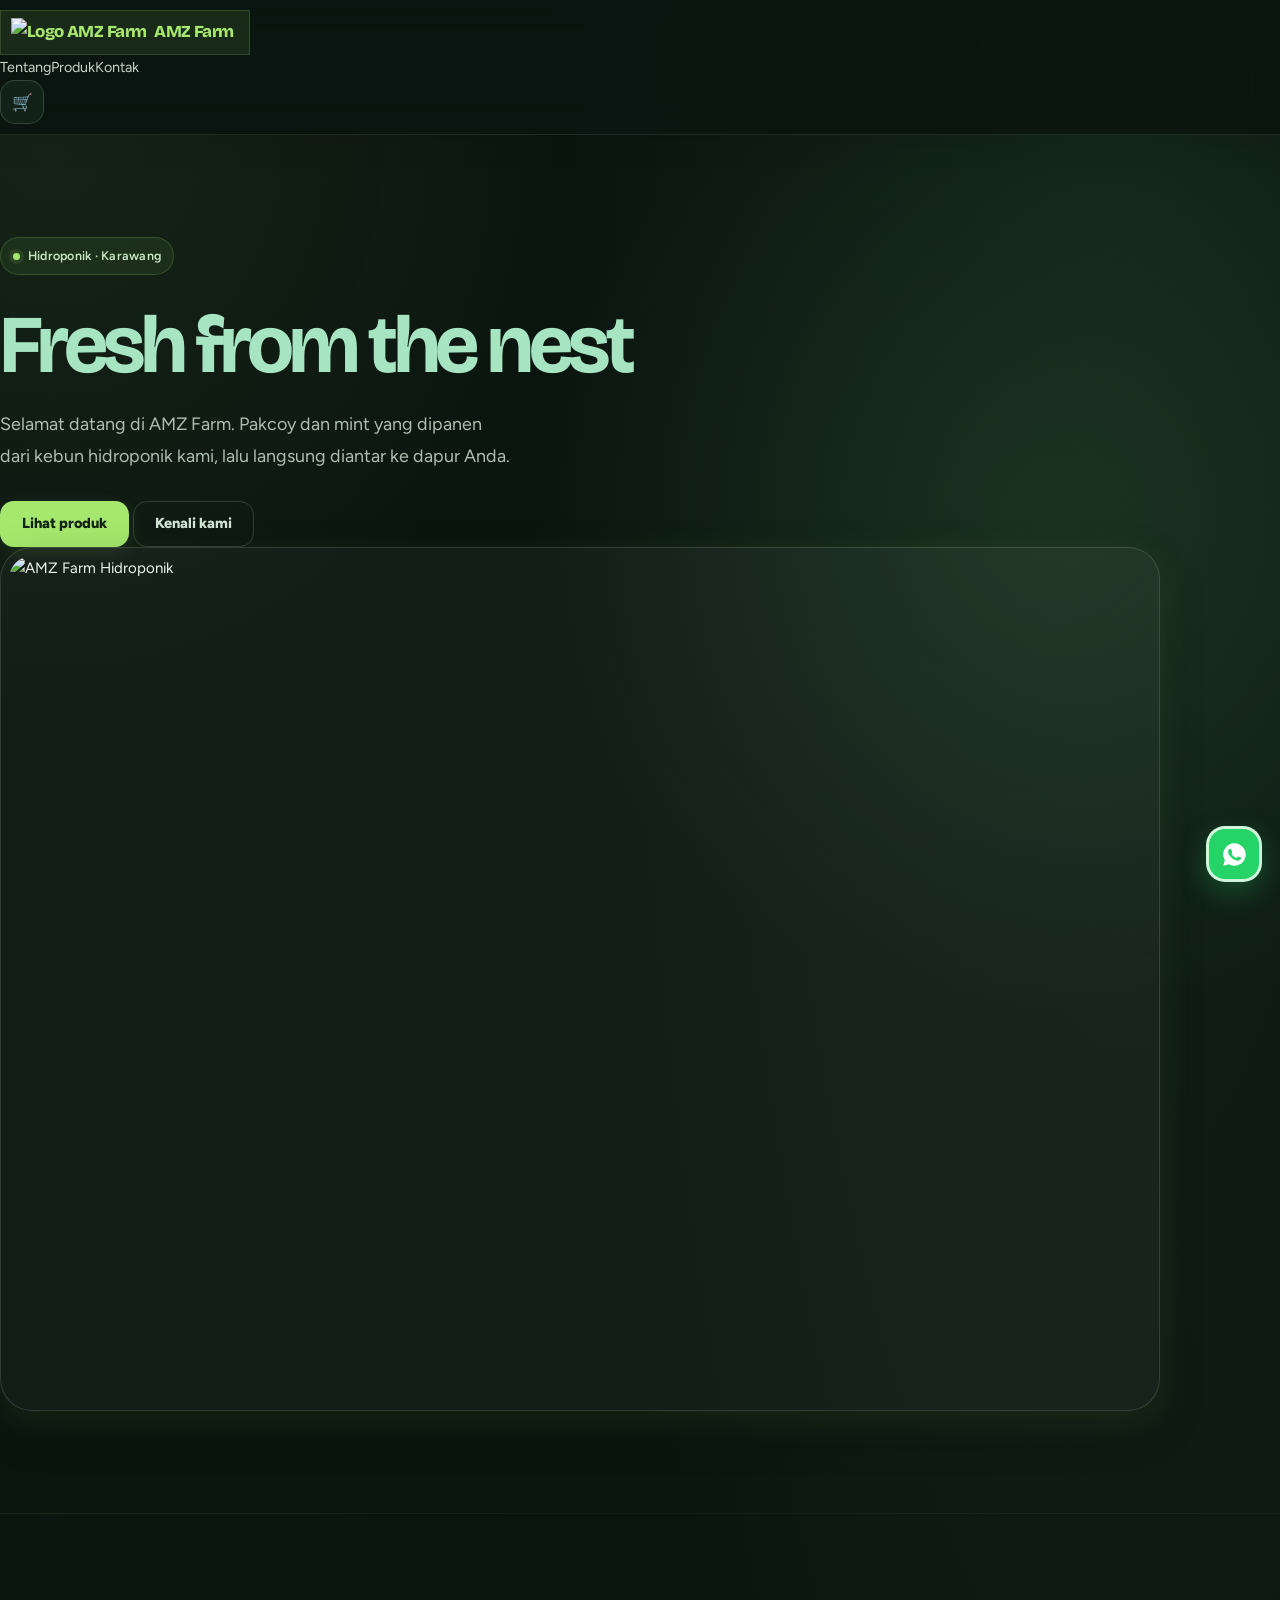
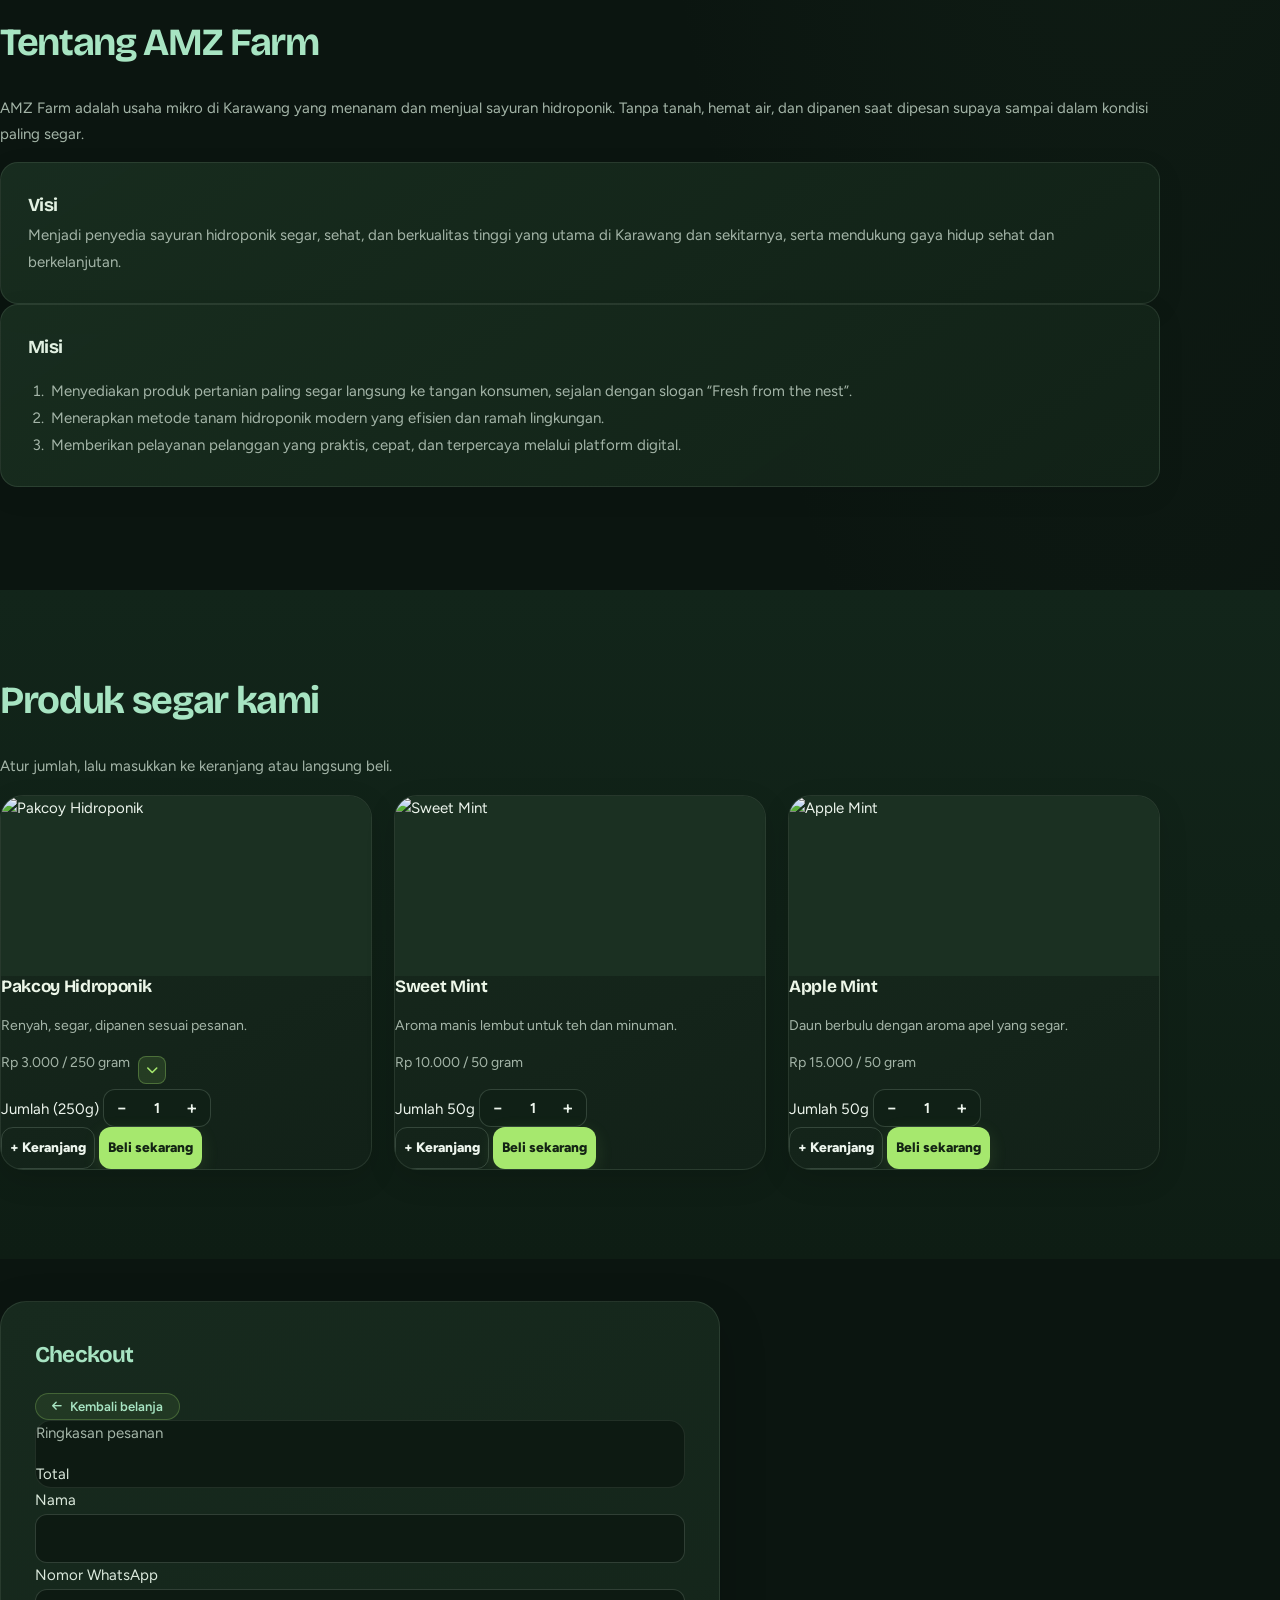
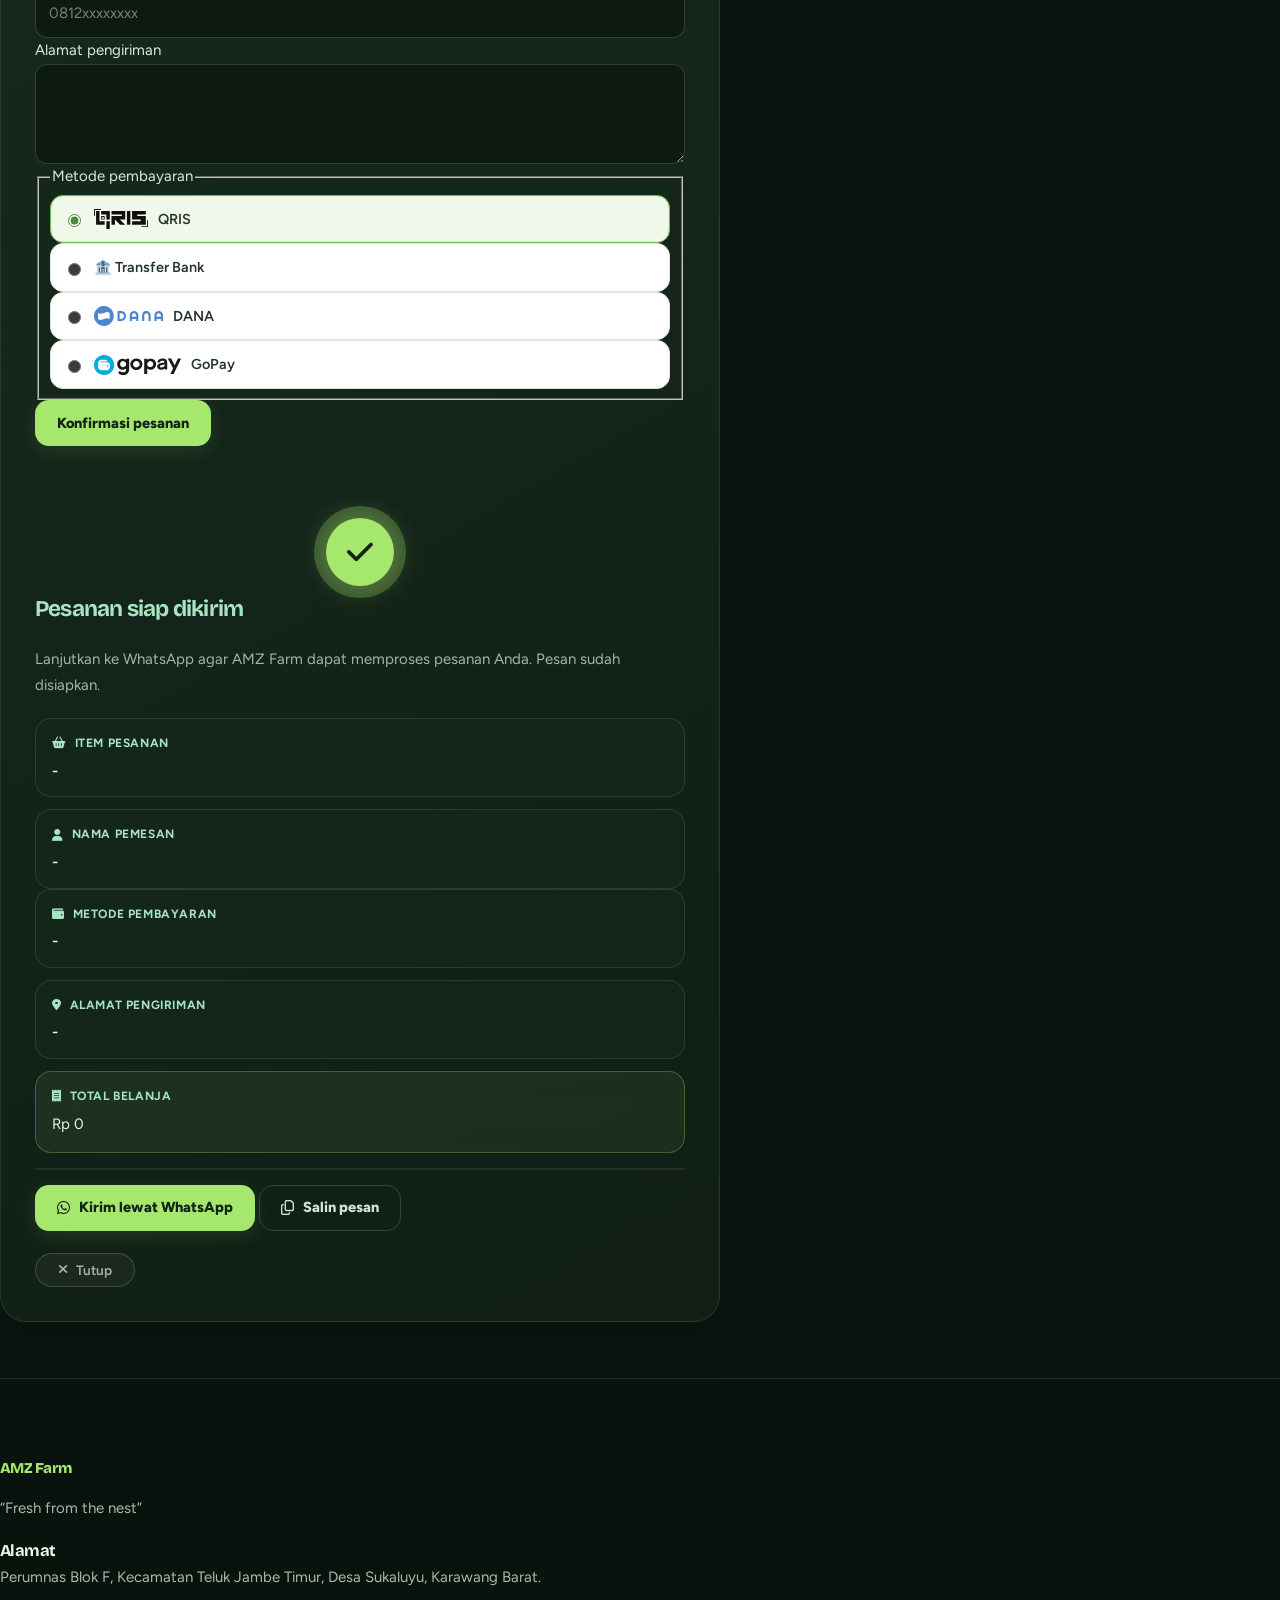
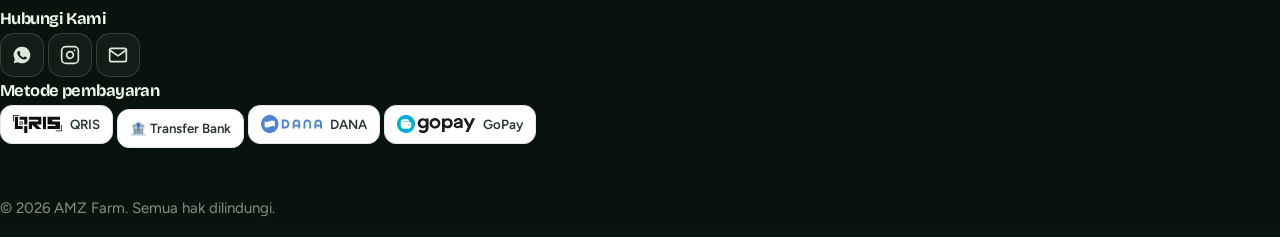
==== commit dd3ac944: "Update index.html" ====
--- a/index.html
+++ b/index.html
@@ -249,6 +249,6 @@
 
 </div></section>
 
-<script src="script.js?=v6"></script>
+<script src="script.js?=v7"></script>
 </body>
 </html>
